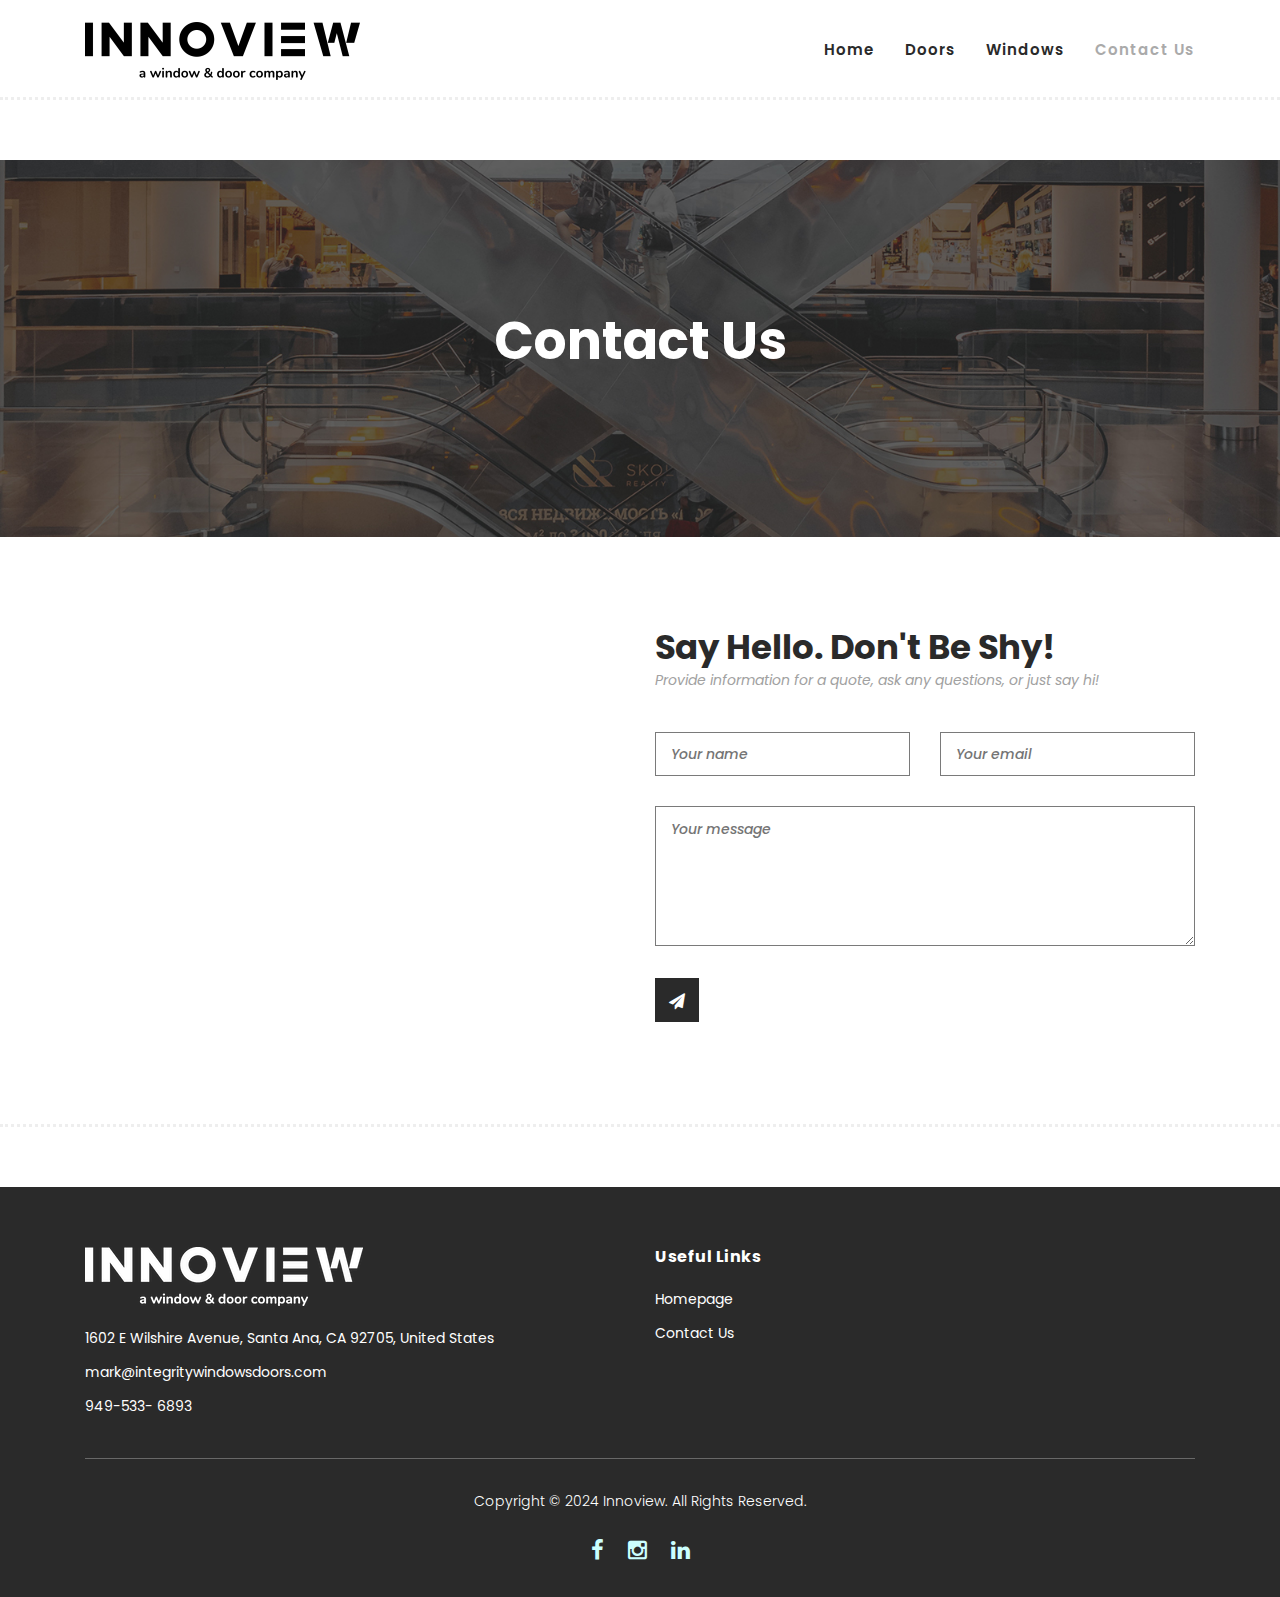
==== contact.html @ 23e2ad56 "alpha v" ====
<!DOCTYPE html>
<html lang="en">

  <head>

    <meta charset="utf-8">
    <meta name="viewport" content="width=device-width, initial-scale=1, shrink-to-fit=no">
    <meta name="description" content="">
    <meta name="author" content="">
    <link href="https://fonts.googleapis.com/css?family=Poppins:100,200,300,400,500,600,700,800,900&display=swap" rel="stylesheet">

    <title>Innoview</title>


    <!-- Additional CSS Files -->
    <link rel="stylesheet" type="text/css" href="assets/css/bootstrap.min.css">

    <link rel="stylesheet" type="text/css" href="assets/css/font-awesome.css">

    <link rel="stylesheet" href="assets/css/templatemo-hexashop.css">

    <link rel="stylesheet" href="assets/css/owl-carousel.css">

    <link rel="stylesheet" href="assets/css/lightbox.css">
<!--

TemplateMo 571 Hexashop

https://templatemo.com/tm-571-hexashop

-->
    </head>
    
    <body>
    
    <!-- ***** Preloader Start ***** -->
    <div id="preloader">
        <div class="jumper">
            <div></div>
            <div></div>
            <div></div>
        </div>
    </div>  
    <!-- ***** Preloader End ***** -->
    
    
    <!-- ***** Header Area Start ***** -->
    <header class="header-area header-sticky">
        <div class="container">
            <div class="row">
                <div class="col-12">
                    <nav class="main-nav">
                        <!-- ***** Logo Start ***** -->
                        <a href="index.html" class="logo">
                            <img src="assets/images/logo1.png">
                        </a>
                        <!-- ***** Logo End ***** -->
                        <!-- ***** Menu Start ***** -->
                        <ul class="nav">
                            <li class="scroll-to-section"><a href="index.html">Home</a></li>
                            <li class="scroll-to-section"><a href="index.html#men">Doors</a></li>
                            <li class="scroll-to-section"><a href="index.html#women">Windows</a></li>
                            <li><a href="contact.html" class="active">Contact Us</a></li>
                        </ul>        
                        <a class='menu-trigger'>
                            <span>Menu</span>
                        </a>
                        <!-- ***** Menu End ***** -->
                    </nav>
                </div>
            </div>
        </div>
    </header>
    <!-- ***** Header Area End ***** -->

    <!-- ***** Main Banner Area Start ***** -->
    <div class="page-heading about-page-heading" id="top">
        <div class="container">
            <div class="row">
                <div class="col-lg-12">
                    <div class="inner-content">
                        <h2>Contact Us</h2>
                    </div>
                </div>
            </div>
        </div>
    </div>
    <!-- ***** Main Banner Area End ***** -->

    <!-- ***** Contact Area Starts ***** -->
    <div class="contact-us">
        <div class="container">
            <div class="row">
                <div class="col-lg-6">
                    <div id="map">
                        <iframe src="https://www.google.com/maps/embed?pb=!1m18!1m12!1m3!1d207.3837261328411!2d-117.84710943139405!3d33.73120564350819!2m3!1f0!2f0!3f0!3m2!1i1024!2i768!4f13.1!3m3!1m2!1s0x80dcd943b6dd4ddd%3A0x5380f25698f662b9!2s1602%20E%20Wilshire%20Ave!5e0!3m2!1sen!2sus!4v1730179321046!5m2!1sen!2sus" width="100%" height="400px" frameborder="0" style="border:0;" allowfullscreen></iframe>                    
                    </div>
                </div>
                <div class="col-lg-6">
                    <div class="section-heading">
                        <h2>Say Hello. Don't Be Shy!</h2>
                        <span>Provide information for a quote, ask any questions, or just say hi!</span>
                    </div>
                    <form id="contact" action="" method="post">
                        <div class="row">
                          <div class="col-lg-6">
                            <fieldset>
                              <input name="name" type="text" id="name" placeholder="Your name" required="">
                            </fieldset>
                          </div>
                          <div class="col-lg-6">
                            <fieldset>
                              <input name="email" type="text" id="email" placeholder="Your email" required="">
                            </fieldset>
                          </div>
                          <div class="col-lg-12">
                            <fieldset>
                              <textarea name="message" rows="6" id="message" placeholder="Your message" required=""></textarea>
                            </fieldset>
                          </div>
                          <div class="col-lg-12">
                            <fieldset>
                              <button type="submit" id="form-submit" class="main-dark-button"><i class="fa fa-paper-plane"></i></button>
                          </div>
                        </div>
                      </form>
                </div>
            </div>
        </div>
    </div>
    <!-- ***** Contact Area Ends ***** -->

    <!-- ***** Footer Start ***** -->
    <footer>
        <div class="container">
            <div class="row">
                <div class="col-lg-6">
                    <div class="first-item">
                        <div class="logo">
                            <img src="assets/images/whitelogo.png" alt="hexashop ecommerce templatemo">
                        </div>
                        <ul>
                            <li><a href="#">1602 E Wilshire Avenue, Santa Ana, CA 92705, United States</a></li>
                            <li><a href="#">mark@integritywindowsdoors.com</a></li>
                            <li><a href="#">949-533- 6893</a></li>
                        </ul>
                    </div>
                </div>
                <div class="col-lg-6">
                    <h4>Useful Links</h4>
                    <ul>
                        <li><a href="#">Homepage</a></li>
                        <li><a href="#">Contact Us</a></li>
                    </ul>
                </div>
                <div class="col-lg-12">
                    <div class="under-footer">
                        <p>Copyright © 2024 Innoview. All Rights Reserved. 
                        <ul>
                            <li><a href="#"><i class="fa fa-facebook"></i></a></li>
                            <li><a href="#"><i class="fa fa-instagram"></i></a></li>
                            <li><a href="#"><i class="fa fa-linkedin"></i></a></li>
                        </ul>
                    </div>
                </div>
            </div>
        </div>
    </footer>
    

    <!-- jQuery -->
    <script src="assets/js/jquery-2.1.0.min.js"></script>

    <!-- Bootstrap -->
    <script src="assets/js/popper.js"></script>
    <script src="assets/js/bootstrap.min.js"></script>

    <!-- Plugins -->
    <script src="assets/js/owl-carousel.js"></script>
    <script src="assets/js/accordions.js"></script>
    <script src="assets/js/datepicker.js"></script>
    <script src="assets/js/scrollreveal.min.js"></script>
    <script src="assets/js/waypoints.min.js"></script>
    <script src="assets/js/jquery.counterup.min.js"></script>
    <script src="assets/js/imgfix.min.js"></script> 
    <script src="assets/js/slick.js"></script> 
    <script src="assets/js/lightbox.js"></script> 
    <script src="assets/js/isotope.js"></script> 
    
    <!-- Global Init -->
    <script src="assets/js/custom.js"></script>

    <script>

        $(function() {
            var selectedClass = "";
            $("p").click(function(){
            selectedClass = $(this).attr("data-rel");
            $("#portfolio").fadeTo(50, 0.1);
                $("#portfolio div").not("."+selectedClass).fadeOut();
            setTimeout(function() {
              $("."+selectedClass).fadeIn();
              $("#portfolio").fadeTo(50, 1);
            }, 500);
                
            });
        });

    </script>

  </body>

</html>
---- assets/css/templatemo-hexashop.css ----
/*

TemplateMo 571 Hexashop

https://templatemo.com/tm-571-hexashop

*/

/* ---------------------------------------------
Table of contents
------------------------------------------------
01. font & reset css
02. reset
03. global styles
04. header
05. banner
06. features
07. testimonials
08. contact
09. footer
10. preloader
11. search
12. portfolio

--------------------------------------------- */
/* 
---------------------------------------------
font & reset css
--------------------------------------------- 
*/
@import url("https://fonts.googleapis.com/css?family=Poppins:100,200,300,400,500,600,700,800,900");
/* 
---------------------------------------------
reset
--------------------------------------------- 
*/
html, body, div, span, applet, object, iframe, h1, h2, h3, h4, h5, h6, p, blockquote, div
pre, a, abbr, acronym, address, big, cite, code, del, dfn, em, font, img, ins, kbd, q,
s, samp, small, strike, strong, sub, sup, tt, var, b, u, i, center, dl, dt, dd, ol, ul, li,
figure, header, nav, section, article, aside, footer, figcaption {
  margin: 0;
  padding: 0;
  border: 0;
  outline: 0;
}

.clearfix:after {
  content: ".";
  display: block;
  clear: both;
  visibility: hidden;
  line-height: 0;
  height: 0;
}

.clearfix {
  display: inline-block;
}

html[xmlns] .clearfix {
  display: block;
}

* html .clearfix {
  height: 1%;
}

ul, li {
  padding: 0;
  margin: 0;
  list-style: none;
}

header, nav, section, article, aside, footer, hgroup {
  display: block;
}

* {
  box-sizing: border-box;
}

html, body {
  font-family: 'Poppins', sans-serif;
  font-weight: 400;
  background-color: #fff;
  font-size: 16px;
  -ms-text-size-adjust: 100%;
  -webkit-font-smoothing: antialiased;
  -moz-osx-font-smoothing: grayscale;
}

a {
  text-decoration: none !important;
}

h1, h2, h3, h4, h5, h6 {
  margin-top: 0px;
  margin-bottom: 0px;
}

ul {
  margin-bottom: 0px;
}

p {
  font-size: 14px;
  line-height: 25px;
  color: #2a2a2a;
}

/* 
---------------------------------------------
global styles
--------------------------------------------- 
*/
html,
body {
  background: #fff;
  font-family: 'Poppins', sans-serif;
}

::selection {
  background: #2a2a2a;
  color: #fff;
}

::-moz-selection {
  background: #2a2a2a;
  color: #fff;
}

@media (max-width: 991px) {
  html, body {
    overflow-x: hidden;
  }
  .mobile-top-fix {
    margin-top: 30px;
    margin-bottom: 0px;
  }
  .mobile-bottom-fix {
    margin-bottom: 30px;
  }
  .mobile-bottom-fix-big {
    margin-bottom: 60px;
  }
}

.main-border-button a {
  font-size: 13px;
  color: #fff;
  border: 1px solid #fff;
  padding: 12px 25px;
  display: inline-block;
  font-weight: 500;
  transition: all .3s;
}

.main-border-button a:hover {
  background-color: #fff;
  color: #2a2a2a;
}

.main-white-button a {
  font-size: 13px;
  color: #2a2a2a;
  background-color: #fff;
  padding: 12px 25px;
  display: inline-block;
  border-radius: 3px;
  font-weight: 600;
  transition: all .3s;
}

.main-white-button a:hover {
  opacity: 0.9;
}

.main-text-button a {
  font-size: 13px;
  color: #fff;
  font-weight: 600;
  transition: all .3s;
}

.main-text-button a:hover {
  opacity: 0.9;
}

.section-heading h2 {
  font-size: 34px;
  font-weight: 700;
  color: #2a2a2a;
}

.section-heading span {
  font-size: 14px;
  color: #a1a1a1;
  font-style: italic;
  font-weight: 400;
}



/* 
---------------------------------------------
header
--------------------------------------------- 
*/

.background-header {
  border-bottom: none !important;
  background-color: #fff;
  height: 80px!important;
  position: fixed!important;
  top: 0px;
  left: 0px;
  right: 0px;
  box-shadow: 0px 0px 10px rgba(0,0,0,0.15)!important;
}

.background-header .logo,
.background-header .main-nav .nav li a {
  color: #1e1e1e!important;
}

.background-header .main-nav .nav li:hover a {
  color: #2a2a2a!important;
}

.background-header .nav li a.active {
  color: #2a2a2a!important;
}

.header-area {
  border-bottom: 3px dotted #eee;
  box-shadow: none;
  background-color: #fff;
  position: absolute;
  top: 0px;
  left: 0px;
  right: 0px;
  z-index: 100;
  height: 100px;
  -webkit-transition: all .5s ease 0s;
  -moz-transition: all .5s ease 0s;
  -o-transition: all .5s ease 0s;
  transition: all .5s ease 0s;
}

.header-area .main-nav {
  min-height: 80px;
  background: transparent;
}

.header-area .main-nav .logo {
  line-height: 100px;
  color: #fff;
  font-size: 28px;
  font-weight: 700;
  text-transform: uppercase;
  letter-spacing: 2px;
  float: left;
  -webkit-transition: all 0.3s ease 0s;
  -moz-transition: all 0.3s ease 0s;
  -o-transition: all 0.3s ease 0s;
  transition: all 0.3s ease 0s;
}

.background-header .main-nav .logo {
  line-height: 75px;
}

.background-header .nav {
  margin-top: 20px !important;
}

.header-area .main-nav .nav {
  float: right;
  margin-top: 30px;
  margin-right: 0px;
  background-color: transparent;
  -webkit-transition: all 0.3s ease 0s;
  -moz-transition: all 0.3s ease 0s;
  -o-transition: all 0.3s ease 0s;
  transition: all 0.3s ease 0s;
  position: relative;
  z-index: 999;
}

.header-area .main-nav .nav li {
  padding-left: 15px;
  padding-right: 15px;
}

.header-area .main-nav .nav li:last-child {
  padding-right: 0px;
}

.header-area .main-nav .nav li a {
  display: block;
  font-weight: 600;
  font-size: 15px;
  color: #2a2a2a;
  text-transform: capitalize;
  -webkit-transition: all 0.3s ease 0s;
  -moz-transition: all 0.3s ease 0s;
  -o-transition: all 0.3s ease 0s;
  transition: all 0.3s ease 0s;
  height: 40px;
  line-height: 40px;
  border: transparent;
  letter-spacing: 1px;
}

.header-area .main-nav .nav li a {
  color: #2a2a2a;
}

.header-area .main-nav .nav li:hover a,
.header-area .main-nav .nav li a.active {
  color: #aaa!important;
}

.background-header .main-nav .nav li:hover a,
.background-header .main-nav .nav li a.active {
  color: #aaa!important;
  opacity: 1;
}

.header-area .main-nav .nav li.submenu {
  position: relative;
  padding-right: 30px;
}

.header-area .main-nav .nav li.submenu:after {
  font-family: FontAwesome;
  content: "\f107";
  font-size: 12px;
  color: #2a2a2a;
  position: absolute;
  right: 18px;
  top: 12px;
}

.background-header .main-nav .nav li.submenu:after {
  color: #2a2a2a;
}

.header-area .main-nav .nav li.submenu ul {
  position: absolute;
  width: 200px;
  box-shadow: 0 2px 28px 0 rgba(0, 0, 0, 0.06);
  overflow: hidden;
  top: 50px;
  opacity: 0;
  transform: translateY(+2em);
  visibility: hidden;
  z-index: -1;
  transition: all 0.3s ease-in-out 0s, visibility 0s linear 0.3s, z-index 0s linear 0.01s;
}

.header-area .main-nav .nav li.submenu ul li {
  margin-left: 0px;
  padding-left: 0px;
  padding-right: 0px;
}

.header-area .main-nav .nav li.submenu ul li a {
  opacity: 1;
  display: block;
  background: #f7f7f7;
  color: #2a2a2a!important;
  padding-left: 20px;
  height: 40px;
  line-height: 40px;
  -webkit-transition: all 0.3s ease 0s;
  -moz-transition: all 0.3s ease 0s;
  -o-transition: all 0.3s ease 0s;
  transition: all 0.3s ease 0s;
  position: relative;
  font-size: 13px;
  font-weight: 400;
  border-bottom: 1px solid #eee;
}

.header-area .main-nav .nav li.submenu ul li a:hover {
  background: #fff;
  color: #aaa!important;
  padding-left: 25px;
}

.header-area .main-nav .nav li.submenu ul li a:hover:before {
  width: 3px;
}

.header-area .main-nav .nav li.submenu:hover ul {
  visibility: visible;
  opacity: 1;
  z-index: 1;
  transform: translateY(0%);
  transition-delay: 0s, 0s, 0.3s;
}

.header-area .main-nav .menu-trigger {
  cursor: pointer;
  display: block;
  position: absolute;
  top: 33px;
  width: 32px;
  height: 40px;
  text-indent: -9999em;
  z-index: 99;
  right: 40px;
  display: none;
}

.background-header .main-nav .menu-trigger {
  top: 23px;
}

.header-area .main-nav .menu-trigger span,
.header-area .main-nav .menu-trigger span:before,
.header-area .main-nav .menu-trigger span:after {
  -moz-transition: all 0.4s;
  -o-transition: all 0.4s;
  -webkit-transition: all 0.4s;
  transition: all 0.4s;
  background-color: #1e1e1e;
  display: block;
  position: absolute;
  width: 30px;
  height: 2px;
  left: 0;
}

.background-header .main-nav .menu-trigger span,
.background-header .main-nav .menu-trigger span:before,
.background-header .main-nav .menu-trigger span:after {
  background-color: #1e1e1e;
}

.header-area .main-nav .menu-trigger span:before,
.header-area .main-nav .menu-trigger span:after {
  -moz-transition: all 0.4s;
  -o-transition: all 0.4s;
  -webkit-transition: all 0.4s;
  transition: all 0.4s;
  background-color: #1e1e1e;
  display: block;
  position: absolute;
  width: 30px;
  height: 2px;
  left: 0;
  width: 75%;
}

.background-header .main-nav .menu-trigger span:before,
.background-header .main-nav .menu-trigger span:after {
  background-color: #1e1e1e;
}

.header-area .main-nav .menu-trigger span:before,
.header-area .main-nav .menu-trigger span:after {
  content: "";
}

.header-area .main-nav .menu-trigger span {
  top: 16px;
}

.header-area .main-nav .menu-trigger span:before {
  -moz-transform-origin: 33% 100%;
  -ms-transform-origin: 33% 100%;
  -webkit-transform-origin: 33% 100%;
  transform-origin: 33% 100%;
  top: -10px;
  z-index: 10;
}

.header-area .main-nav .menu-trigger span:after {
  -moz-transform-origin: 33% 0;
  -ms-transform-origin: 33% 0;
  -webkit-transform-origin: 33% 0;
  transform-origin: 33% 0;
  top: 10px;
}

.header-area .main-nav .menu-trigger.active span,
.header-area .main-nav .menu-trigger.active span:before,
.header-area .main-nav .menu-trigger.active span:after {
  background-color: transparent;
  width: 100%;
}

.header-area .main-nav .menu-trigger.active span:before {
  -moz-transform: translateY(6px) translateX(1px) rotate(45deg);
  -ms-transform: translateY(6px) translateX(1px) rotate(45deg);
  -webkit-transform: translateY(6px) translateX(1px) rotate(45deg);
  transform: translateY(6px) translateX(1px) rotate(45deg);
  background-color: #1e1e1e;
}

.background-header .main-nav .menu-trigger.active span:before {
  background-color: #1e1e1e;
}

.header-area .main-nav .menu-trigger.active span:after {
  -moz-transform: translateY(-6px) translateX(1px) rotate(-45deg);
  -ms-transform: translateY(-6px) translateX(1px) rotate(-45deg);
  -webkit-transform: translateY(-6px) translateX(1px) rotate(-45deg);
  transform: translateY(-6px) translateX(1px) rotate(-45deg);
  background-color: #1e1e1e;
}

.background-header .main-nav .menu-trigger.active span:after {
  background-color: #1e1e1e;
}

.header-area.header-sticky {
  min-height: 80px;
}

.header-area .nav {
  margin-top: 30px;
}

.header-area.header-sticky .nav li a.active {
  color: #aaa;
}

@media (max-width: 1200px) {
  .header-area .main-nav .nav li {
    padding-left: 12px;
    padding-right: 12px;
  }
  .header-area .main-nav:before {
    display: none;
  }
}

@media (max-width: 767px) {
  .header-area .main-nav .logo {
    color: #1e1e1e;
  }
  .header-area.header-sticky .nav li a:hover,
  .header-area.header-sticky .nav li a.active {
    color: #aaa!important;
    opacity: 1;
  }
  .header-area.header-sticky .nav li.search-icon a {
    width: 100%;
  }
  .header-area {
    background-color: #f7f7f7;
    padding: 0px 15px;
    height: 100px;
    box-shadow: none;
    text-align: center;
  }
  .header-area .container {
    padding: 0px;
  }
  .header-area .logo {
    margin-left: 30px;
  }
  .header-area .menu-trigger {
    display: block !important;
  }
  .header-area .main-nav {
    overflow: hidden;
  }
  .header-area .main-nav .nav {
    float: none;
    width: 100%;
    display: none;
    -webkit-transition: all 0s ease 0s;
    -moz-transition: all 0s ease 0s;
    -o-transition: all 0s ease 0s;
    transition: all 0s ease 0s;
    margin-left: 0px;
  }
  .header-area .main-nav .nav li:first-child {
    border-top: 1px solid #eee;
  }
  .header-area.header-sticky .nav {
    margin-top: 100px !important;
  }
  .header-area .main-nav .nav li {
    width: 100%;
    background: #fff;
    border-bottom: 1px solid #eee;
    padding-left: 0px !important;
    padding-right: 0px !important;
  }
  .header-area .main-nav .nav li a {
    height: 50px !important;
    line-height: 50px !important;
    padding: 0px !important;
    border: none !important;
    background: #f7f7f7 !important;
    color: #191a20 !important;
  }
  .header-area .main-nav .nav li a:hover {
    background: #eee !important;
    color: #aaa!important;
  }
  .header-area .main-nav .nav li.submenu ul {
    position: relative;
    visibility: inherit;
    opacity: 1;
    z-index: 1;
    transform: translateY(0%);
    transition-delay: 0s, 0s, 0.3s;
    top: 0px;
    width: 100%;
    box-shadow: none;
    height: 0px;
  }
  .header-area .main-nav .nav li.submenu ul li a {
    font-size: 12px;
    font-weight: 400;
  }
  .header-area .main-nav .nav li.submenu ul li a:hover:before {
    width: 0px;
  }
  .header-area .main-nav .nav li.submenu ul.active {
    height: auto !important;
  }
  .header-area .main-nav .nav li.submenu:after {
    color: #3B566E;
    right: 25px;
    font-size: 14px;
    top: 15px;
  }
  .header-area .main-nav .nav li.submenu:hover ul, .header-area .main-nav .nav li.submenu:focus ul {
    height: 0px;
  }
}

@media (min-width: 767px) {
  .header-area .main-nav .nav {
    display: flex !important;
  }
}


/* 
---------------------------------------------
banner
--------------------------------------------- 
*/

.main-banner {
  border-bottom: 3px dotted #eee;
  padding-top: 160px;
  padding-bottom: 30px;
}

.main-banner .left-content .thumb img {
  width: 100%;
  overflow: hidden;
}

.main-banner .left-content .inner-content {
  position: absolute;
  left: 100px;
  top: 50%;
  transform: translateY(-50%);
}

.main-banner .left-content .inner-content h4 {
  color: #fff;
  margin-top: -10px;
  font-size: 52px;
  font-weight: 700;
  margin-bottom: 20px;
}

.main-banner .left-content .inner-content span {
  font-size: 16px;
  color: #fff;
  font-weight: 400;
  font-style: italic;
  display: block;
  margin-bottom: 30px;
}

.main-banner .right-content .right-first-image {
  margin-bottom: 28.5px;
}

.main-banner .right-content .right-first-image .thumb {
  position: relative;
  text-align: center;
}

.main-banner .right-content .right-first-image .thumb img {
  width: 100%;
  overflow: hidden;
}

.main-banner .right-content .right-first-image .thumb .inner-content {
  position: absolute;
  top: 50%;
  transform: translateY(-50%);
  width: 100%;
  text-align: center;
}

.main-banner .right-content .right-first-image .thumb .inner-content h4 {
  color: #fff;
  font-size: 24px;
  font-weight: 700;
  margin-bottom: 15px;
}

.main-banner .right-content .right-first-image .thumb .inner-content span {
  font-size: 16px;
  color: #fff;
  font-style: italic;
}

.main-banner .right-content .right-first-image .thumb .hover-content {
  position: absolute;
  top: 15px;
  right: 15px;
  left: 15px;
  bottom: 15px;
  text-align: center;
  background-color: rgba(42,42,42,.97);
  opacity: 0;
  visibility: hidden;
  transition: all 0.5s;
}

.main-banner .right-content .right-first-image .thumb:hover .hover-content {
  opacity: 1;
  visibility: visible;
}

.main-banner .right-content .right-first-image .thumb .hover-content .inner {
  position: absolute;
  top: 50%;
  left: 50%;
  transform: translate(-50%, -50%);
  width: 100%;
}

.main-banner .right-content .right-first-image .thumb .hover-content h4 {
  color: #fff;
  font-size: 24px;
  font-weight: 700;
  margin-bottom: 15px;
}

.main-banner .right-content .right-first-image .thumb .hover-content p {
  color: #fff;
  padding: 0px 20px;
  margin-bottom: 20px;
}



/*
---------------------------------------------
Men
---------------------------------------------
*/

#men {
  padding-top: 90px;
  padding-bottom: 90px;
  border-bottom: 3px dotted #eee;
}

#men .section-heading {
  margin-bottom: 60px;
}

#men .item .down-content {
  padding-top: 30px;
  position: relative;
  z-index: 3;
  background-color: #fff;
}

#men .item .down-content h4 {
  font-size: 22px;
  color: #2a2a2a;
  font-weight: 700;
  margin-bottom: 8px;
}

#men .item .down-content span {
  font-size: 18px;
  color: #a1a1a1;
  font-weight: 500;
  display: block;
}

#men .item .down-content ul.stars {
  position: absolute;
  right: 0;
  top: 30px;
}

#men .item .down-content ul.stars li {
  display: inline;
  font-size: 13px;
}

#men .item .thumb .hover-content {
  position: absolute;
  z-index: 2;
  text-align: center;
  bottom: -60px;
  width: 100%;
  opacity: 0;
  visibility: hidden;
  transition: all .5s;
}

#men .item .thumb:hover .hover-content {
  bottom: 30px;
  opacity: 1;
  visibility: visible;
}

#men .item .thumb {
  position: relative;
}

#men .item .thumb .hover-content ul li {
  display: inline;
  margin: 0px 10px;
}

#men .item .thumb .hover-content ul li a {
  width: 50px;
  height: 50px;
  text-align: center;
  line-height: 50px;
  display: inline-block;
  color: #2a2a2a;
  background-color: #fff;
}


#men .owl-nav {
  text-align: center;
  position: absolute;
  width: 100%;
  top: 40%;
  transform: translateY(-25px);
}

#men .owl-dots {
  display: none;
}
    
#men .owl-nav .owl-prev{
  position: absolute;
  left: -80px;
  outline: none;
}

#men .owl-nav .owl-prev span,
#men .owl-nav .owl-next span {
  opacity: 0;
}

#men .owl-nav .owl-prev:before {
  display: inline-block;
  font-family: 'FontAwesome';
  color: #2a2a2a;
  font-size: 25px;
  font-weight: 700;
  content: '\f104';
  width: 50px;
  height: 50px;
  background-color: transparent;
  line-height: 48px;
  border :1px solid #2a2a2a;
}

#men .owl-nav .owl-prev {
  opacity: 0.75;
  transition: all .5s;
}

#men .owl-nav .owl-prev:hover {
  opacity: 1;
}

#men .owl-nav .owl-next {
  opacity: 0.75;
  transition: all .5s;
}

#men .owl-nav .owl-next:hover {
  opacity: 1;
}

#men .owl-nav .owl-next{
  outline: none;
  position: absolute;
  right: -85px;
}

#men .owl-nav .owl-next:before {
  display: inline-block;
  font-family: 'FontAwesome';
  color: #2a2a2a;
  font-size: 25px;
  font-weight: 700;
  content: '\f105';
  width: 50px;
  height: 50px;
  background-color: transparent;
  line-height: 48px;
  border :1px solid #2a2a2a;
}


/*
---------------------------------------------
Women
---------------------------------------------
*/

#women {
  padding-top: 90px;
  padding-bottom: 90px;
  border-bottom: 3px dotted #eee;
}

#women .section-heading {
  margin-bottom: 60px;
}

#women .item .down-content {
  padding-top: 30px;
  position: relative;
  z-index: 3;
  background-color: #fff;
}

#women .item .down-content h4 {
  font-size: 22px;
  color: #2a2a2a;
  font-weight: 700;
  margin-bottom: 8px;
}

#women .item .down-content span {
  font-size: 18px;
  color: #a1a1a1;
  font-weight: 500;
  display: block;
}

#women .item .down-content ul.stars {
  position: absolute;
  right: 0;
  top: 30px;
}

#women .item .down-content ul.stars li {
  display: inline;
  font-size: 13px;
}

#women .item .thumb .hover-content {
  position: absolute;
  z-index: 2;
  text-align: center;
  bottom: -60px;
  width: 100%;
  opacity: 0;
  visibility: hidden;
  transition: all .5s;
}

#women .item .thumb:hover .hover-content {
  bottom: 30px;
  opacity: 1;
  visibility: visible;
}

#women .item .thumb {
  position: relative;
}

#women .item .thumb .hover-content ul li {
  display: inline;
  margin: 0px 10px;
}

#women .item .thumb .hover-content ul li a {
  width: 50px;
  height: 50px;
  text-align: center;
  line-height: 50px;
  display: inline-block;
  color: #2a2a2a;
  background-color: #fff;
}


#women .owl-nav {
  text-align: center;
  position: absolute;
  width: 100%;
  top: 40%;
  transform: translateY(-25px);
}

#women .owl-dots {
  display: none;
}
    
#women .owl-nav .owl-prev{
  position: absolute;
  left: -80px;
  outline: none;
}

#women .owl-nav .owl-prev span,
#women .owl-nav .owl-next span {
  opacity: 0;
}

#women .owl-nav .owl-prev:before {
  display: inline-block;
  font-family: 'FontAwesome';
  color: #2a2a2a;
  font-size: 25px;
  font-weight: 700;
  content: '\f104';
  width: 50px;
  height: 50px;
  background-color: transparent;
  line-height: 48px;
  border :1px solid #2a2a2a;
}

#women .owl-nav .owl-prev {
  opacity: 0.75;
  transition: all .5s;
}

#women .owl-nav .owl-prev:hover {
  opacity: 1;
}

#women .owl-nav .owl-next {
  opacity: 0.75;
  transition: all .5s;
}

#women .owl-nav .owl-next:hover {
  opacity: 1;
}

#women .owl-nav .owl-next{
  outline: none;
  position: absolute;
  right: -85px;
}

#women .owl-nav .owl-next:before {
  display: inline-block;
  font-family: 'FontAwesome';
  color: #2a2a2a;
  font-size: 25px;
  font-weight: 700;
  content: '\f105';
  width: 50px;
  height: 50px;
  background-color: transparent;
  line-height: 48px;
  border :1px solid #2a2a2a;
}

/*
---------------------------------------------
Kids
---------------------------------------------
*/

#kids {
  padding-top: 90px;
  padding-bottom: 90px;
  border-bottom: 3px dotted #eee;
}

#kids .section-heading {
  margin-bottom: 60px;
}

#kids .item .down-content {
  padding-top: 30px;
  position: relative;
  z-index: 3;
  background-color: #fff;
}

#kids .item .down-content h4 {
  font-size: 22px;
  color: #2a2a2a;
  font-weight: 700;
  margin-bottom: 8px;
}

#kids .item .down-content span {
  font-size: 18px;
  color: #a1a1a1;
  font-weight: 500;
  display: block;
}

#kids .item .down-content ul.stars {
  position: absolute;
  right: 0;
  top: 30px;
}

#kids .item .down-content ul.stars li {
  display: inline;
  font-size: 13px;
}

#kids .item .thumb .hover-content {
  position: absolute;
  z-index: 2;
  text-align: center;
  bottom: -60px;
  width: 100%;
  opacity: 0;
  visibility: hidden;
  transition: all .5s;
}

#kids .item .thumb:hover .hover-content {
  bottom: 30px;
  opacity: 1;
  visibility: visible;
}

#kids .item .thumb {
  position: relative;
}

#kids .item .thumb .hover-content ul li {
  display: inline;
  margin: 0px 10px;
}

#kids .item .thumb .hover-content ul li a {
  width: 50px;
  height: 50px;
  text-align: center;
  line-height: 50px;
  display: inline-block;
  color: #2a2a2a;
  background-color: #fff;
}


#kids .owl-nav {
  text-align: center;
  position: absolute;
  width: 100%;
  top: 40%;
  transform: translateY(-25px);
}

#kids .owl-dots {
  display: none;
}
    
#kids .owl-nav .owl-prev{
  position: absolute;
  left: -80px;
  outline: none;
}

#kids .owl-nav .owl-prev span,
#kids .owl-nav .owl-next span {
  opacity: 0;
}

#kids .owl-nav .owl-prev:before {
  display: inline-block;
  font-family: 'FontAwesome';
  color: #2a2a2a;
  font-size: 25px;
  font-weight: 700;
  content: '\f104';
  width: 50px;
  height: 50px;
  background-color: transparent;
  line-height: 48px;
  border :1px solid #2a2a2a;
}

#kids .owl-nav .owl-prev {
  opacity: 0.75;
  transition: all .5s;
}

#kids .owl-nav .owl-prev:hover {
  opacity: 1;
}

#kids .owl-nav .owl-next {
  opacity: 0.75;
  transition: all .5s;
}

#kids .owl-nav .owl-next:hover {
  opacity: 1;
}

#kids .owl-nav .owl-next{
  outline: none;
  position: absolute;
  right: -85px;
}

#kids .owl-nav .owl-next:before {
  display: inline-block;
  font-family: 'FontAwesome';
  color: #2a2a2a;
  font-size: 25px;
  font-weight: 700;
  content: '\f105';
  width: 50px;
  height: 50px;
  background-color: transparent;
  line-height: 48px;
  border :1px solid #2a2a2a;
}


/*
---------------------------------------------
Explore
---------------------------------------------
*/

#explore {
  padding-top: 90px;
  padding-bottom: 90px;
  border-bottom: 3px dotted #eee;
}

#explore .left-content {
  margin-right: 30px;
}

#explore .left-content h2 {
  font-size: 34px;
  font-weight: 700;
  color: #2a2a2a;
}

#explore .left-content span {
  font-size: 14px;
  color: #aaaaaa;
  font-weight: 500;
  display: block;
  margin-top: 25px;
}

#explore .left-content .quote {
  margin-top: 25px;
}

#explore .left-content .quote i {
  float: left;
  font-size: 32px;
  margin-right: 15px;
  margin-top: 10px;
}

#explore .left-content .quote p {
  font-style: italic;
  color: #2a2a2a;
  font-weight: 500;
}

#explore .left-content p {
  font-size: 14px;
  color: #aaaaaa;
  font-weight: 500;
  display: block;
  margin-top: 25px;
}

#explore .left-content .main-border-button a {
  color: #2a2a2a;
  border-color: #2a2a2a;
  margin-top: 35px;
}

#explore .left-content .main-border-button a:hover {
  background-color: #2a2a2a;
  color: #fff;
}

#explore img {
  width: 100%;
  overflow: hidden;
}

#explore .leather {
  margin-bottom: 30px;
}

#explore .first-image {
  margin-bottom: 30px;
}

#explore .leather,
#explore .types {
  min-height: 255px;
  background-color: #f8f8f8;
  text-align: center;
  width: 100%;
}

#explore .leather h4,
#explore .types h4 {
  font-size: 24px;
  font-weight: 700;
  color: #2a2a2a;
  padding-top: 90px;
  margin-bottom: 5px;
}

#explore .leather span,
#explore .types span {
  font-size: 14px;
  font-style: italic;
  color: #aaa;
  font-weight: 500;
}

/* 
---------------------------------------------
Social
--------------------------------------------- 
*/

#social {
  margin-top: 90px;
  padding-bottom: 90px;
  border-bottom: 3px dotted #eee;
}

#social .col-2 {
  padding-left: 0;
  padding-right: 0;
}

#social .images {
  margin-top: 60px;
  padding-left: 15px;
  padding-right: 15px;
}

#social .thumb {
  position: relative;
}

#social .thumb .icon {
  position: absolute;
  bottom: 0;
  left: 0;
  right: 0;
  top: 0;
  width: 100%;
  background-color: rgba(0,0,0,0.85);
  opacity: 0;
  visibility: hidden;
  transition: all .3s;
}

#social .thumb:hover .icon {
  opacity: 1;
  visibility: visible;
}

#social .thumb .icon h6 {
  color: #fff;
  position: absolute;
  font-size: 14px;
  bottom: 40px;
  font-weight: 400;
  left: 15px;
}

#social .thumb .icon i {
  color: #fff;
  position: absolute;
  bottom: 15px;
  left: 15px;
}

#social .thumb img {
  width: 100%;
  overflow: hidden;
}


/* 
---------------------------------------------
Subscribe
--------------------------------------------- 
*/

.subscribe {
  margin-top: 90px;
}

.subscribe .section-heading {
  margin-bottom: 30px;
}

.subscribe .section-heading h2 {
  line-height: 55px;
}

.subscribe form input {
  width: 100%;
  height: 44px;
  line-height: 44px;
  padding: 0px 15px;
  font-size: 14px;
  font-style: italic;
  font-weight: 500;
  color: #aaa;
  border-radius: 0px;
  border: 1px solid #7a7a7a;
  box-shadow: none;
}

.subscribe form input::focus {
  border-color: #2a2a2a;
  border-radius: 0px;
}

.subscribe form button {
  width: 44px;
  height: 44px;
  display: inline-block;
  text-align: center;
  line-height: 44px;
  background-color: #2a2a2a;
  box-shadow: none;
  border: 1px solid transparent;
  color: #fff;
  transition: all 0.3s;
}

.subscribe form button:hover {
  background-color: #fff;
  border: 1px solid #2a2a2a;
  color: #2a2a2a;
}

.subscribe ul li {
  margin-bottom: 30px;
  display: block;
}

.subscribe ul li {
  font-size: 16px;
  font-weight: 700;
  color: #2a2a2a;
}

.subscribe ul li span,
.subscribe ul li span a {
  font-size: 14px;
  font-weight: 400;
  color: #aaa;
}

.subscribe ul li span a:hover {
  color: #2a2a2a;
}


/* 
---------------------------------------------
footer
--------------------------------------------- 
*/

footer {
  margin-top: 60px;
  padding: 60px 0px 30px 0px;
  background-color: #2a2a2a;
}

footer .logo {
  margin-bottom: 20px;
}

footer ul li {
  display: block;
  margin-bottom: 10px;
}

footer ul li a {
  font-size: 14px;
  color: #fff;
  transition: all .3s;
}

footer ul li a:hover {
  color: #aaa;
}

footer h4 {
  letter-spacing: 0.5px;
  font-size: 16px;
  color: #fff;
  font-weight: 700;
  margin-bottom: 20px;
}

footer .under-footer {
  margin-top: 30px;
  padding-top: 30px;
  text-align: center;
  border-top: 1px solid rgba(250,250,250,0.3);
}

footer .under-footer ul {
  margin-top: 20px;
}

footer .under-footer ul li {
  display: inline-block;
  margin: 0px 10px;
}

footer .under-footer ul li a {
  font-size: 22px;
}

footer .under-footer p {
  color: #fff;
  font-size: 14px;
  font-weight: 300;
}

footer .under-footer a {
  color: #cff;
}

footer .under-footer a:hover {
  color: #c66;
}


/* 
---------------------------------------------
Products Page
--------------------------------------------- 
*/

.page-heading {
  margin-top: 160px;
  margin-bottom: 30px;
  background-image: url(../images/products-page-heading.jpg);
  background-position: center center;
  background-size: cover;
  background-repeat: no-repeat;
}

.page-heading .inner-content {
  padding: 150px 0px;
  text-align: center;
}

.page-heading .inner-content h2 {
  font-size: 52px;
  color: #fff;
  font-weight: 700;
  margin-bottom: 15px;
}

.page-heading .inner-content span {
  font-size: 16px;
  font-weight: 500;
  color: #fff;
  font-style: italic;
}

#products .section-heading {
  text-align: center;
  margin-bottom: 60px;
  margin-top: 80px;
}

#products .item {
  margin-bottom: 30px;
}

#products .item .thumb img {
  width: 100%;
  overflow: hidden;
}

#products .item .down-content {
  padding-top: 20px;
  position: relative;
  z-index: 3;
  background-color: #fff;
}

#products .item .down-content h4 {
  font-size: 22px;
  color: #2a2a2a;
  font-weight: 700;
  margin-bottom: 8px;
}

#products .item .down-content span {
  font-size: 18px;
  color: #a1a1a1;
  font-weight: 500;
  display: block;
}

#products .item .down-content ul.stars {
  position: absolute;
  right: 0;
  top: 20px;
}

#products .item .down-content ul.stars li {
  display: inline;
  font-size: 13px;
}

#products .item .thumb .hover-content {
  position: absolute;
  z-index: 2;
  text-align: center;
  bottom: -60px;
  width: 100%;
  opacity: 0;
  visibility: hidden;
  transition: all .5s;
}

#products .item .thumb:hover .hover-content {
  bottom: 30px;
  opacity: 1;
  visibility: visible;
}

#products .item .thumb {
  position: relative;
}

#products .item .thumb .hover-content ul li {
  display: inline;
  margin: 0px 10px;
}

#products .item .thumb .hover-content ul li a {
  width: 50px;
  height: 50px;
  text-align: center;
  line-height: 50px;
  display: inline-block;
  color: #2a2a2a;
  background-color: #fff;
}

#products .pagination {
  margin-top: 30px;
  margin-bottom: 40px;
}

#products .pagination ul {
  text-align: center;
  width: 100%;
}

#products .pagination ul li {
  display: inline;
  margin: 0px 5px;
}

#products .pagination ul li a {
  width: 44px;
  height: 44px;
  border: 1px solid #2a2a2a;
  display: inline-block;
  text-align: center;
  line-height: 44px;
  font-size: 14px;
  font-weight: 500;
  color: #2a2a2a;
}

#products .pagination ul li a:hover,
#products .pagination ul li.active a {
  background-color: #2a2a2a;
  color: #fff;
}



/* 
---------------------------------------------
Single Product Page
--------------------------------------------- 
*/

#product {
  margin-top: 80px;
}

#product .left-images img {
  width: 100%;
  overflow: hidden;
  margin-bottom: 30px;
}

#product .right-content {
  position: relative;
  z-index: 3;
  background-color: #fff;
}

#product .right-content h4 {
  font-size: 22px;
  color: #2a2a2a;
  font-weight: 700;
  margin-bottom: 0px;
}

#product .right-content span.price {
  font-size: 18px;
  color: #a1a1a1;
  font-weight: 500;
  display: block;
  margin-top: 5px;
  border-bottom: 1px solid #eee;
  padding-bottom: 20px;
}

#product .right-content ul.stars {
  position: absolute;
  right: 0;
  top: 0;
}

#product .right-content ul.stars li {
  display: inline;
  font-size: 13px;
}

#product .right-content span {
  font-size: 14px;
  color: #aaaaaa;
  font-weight: 500;
  display: block;
  margin-top: 25px;
}

#product .right-content .quote {
  margin-top: 25px;
}

#product .right-content .quote i {
  float: left;
  font-size: 32px;
  margin-right: 15px;
  margin-top: 10px;
}

#product .right-content .quote p {
  font-style: italic;
  color: #2a2a2a;
  font-weight: 500;
}

#product .right-content p {
  font-size: 14px;
  color: #aaaaaa;
  font-weight: 500;
  display: block;
  margin-top: 25px;
}

.quantity-content {
  margin-top: 30px;
  padding-top: 30px;
  border-top: 1px solid #eee;
  border-bottom: 1px solid #eee;
  width: 100%;
  padding-bottom: 30px;
  margin-bottom: 30px;
}

.quantity-content .left-content {
  float: left;
  margin-right: 30px;
}

.quantity-content .right-content {
  text-align: right;
}

.quantity-content .left-content h6 {
  padding-top: 7px;
  font-size: 20px;
  font-weight: 700;
  color: #aaa;
  position: relative;
  z-index: 11;
}

.total h4 {
  float: left;
  font-size: 20px;
  margin-top: 10px;
  color: #aaa!important;
}

.total .main-border-button {
  text-align: right;
}

.total .main-border-button a {
  border-color: #2a2a2a;
  color: #2a2a2a;
}

.total .main-border-button a:hover {
  color: #fff;
  background-color: #2a2a2a;
}

.quantity {
  display: inline-block; }
 
 .quantity .input-text.qty {
  width: 35px;
  height: 39px;
  padding: 0 5px;
  text-align: center;
  background-color: transparent;
  border: 1px solid #efefef;
 }
 
 .quantity.buttons_added {
  text-align: left;
  position: relative;
  white-space: nowrap;
  vertical-align: top; }
 
 .quantity.buttons_added input {
  display: inline-block;
  margin: 0;
  vertical-align: top;
  box-shadow: none;
 }
 
 .quantity.buttons_added .minus,
 .quantity.buttons_added .plus {
  padding: 7px 10px 8px;
  height: 39px;
  background-color: #ffffff;
  border: 1px solid #efefef;
  cursor:pointer;}
 
 .quantity.buttons_added .minus {
  border-right: 0; }
 
 .quantity.buttons_added .plus {
  border-left: 0; }
 
 .quantity.buttons_added .minus:hover,
 .quantity.buttons_added .plus:hover {
  background: #eeeeee; }
 
 .quantity input::-webkit-outer-spin-button,
 .quantity input::-webkit-inner-spin-button {
  -webkit-appearance: none;
  -moz-appearance: none;
  margin: 0; }
  
  .quantity.buttons_added .minus:focus,
 .quantity.buttons_added .plus:focus {
  outline: none; }



/* 
---------------------------------------------
About Us Page
--------------------------------------------- 
*/

.about-page-heading {
  margin-top: 160px;
  margin-bottom: 30px;
  background-image: url(../images/about-us-page-heading.jpg);
  background-position: center center;
  background-size: cover;
  background-repeat: no-repeat;
}

.about-us {
  margin-top: 80px;
}

.about-us .left-image img {
  width: 100%;
  overflow: hidden;
}

.about-us .right-content {
  margin-left: 30px;
}

.about-us .right-content h4 {
  font-size: 34px;
  font-weight: 700;
  color: #2a2a2a;
}

.about-us .right-content span {
  font-size: 14px;
  color: #aaaaaa;
  font-weight: 500;
  display: block;
  margin-top: 25px;
}

.about-us .right-content .quote {
  margin-top: 25px;
}

.about-us .right-content .quote i {
  float: left;
  font-size: 32px;
  margin-right: 15px;
  margin-top: 10px;
}

.about-us .right-content .quote p {
  font-style: italic;
  color: #2a2a2a;
  font-weight: 500;
}

.about-us .right-content p {
  font-size: 14px;
  color: #aaaaaa;
  font-weight: 500;
  display: block;
  margin-top: 25px;
}

.about-us .right-content ul {
  border-top: 3px dotted #eee;
  margin-top: 30px;
  padding-top: 30px;
}

.about-us .right-content ul li {
  display: inline-block;
  margin-right: 5px;
}

.about-us .right-content ul li a {
  width: 44px;
  height: 44px;
  background-color: #2a2a2a;
  color: #fff;
  display: inline-block;
  text-align: center;
  line-height: 44px;
  border-radius: 50%;
  transition: all .5s;
}

.about-us .right-content ul li a:hover {
  background-color: #eee;
  color: #2a2a2a;
}

.our-team {
  margin-top: 100px;
  padding-top: 90px;
  padding-bottom: 90px;
  border-top: 3px dotted #eee;
}

.our-team .section-heading {
  margin-bottom: 60px;
  text-align: center;
}

.our-team .section-heading h2 {
  margin-bottom: 10px;
}

.our-team .team-item .thumb {
  position: relative;
}

.our-team .team-item .thumb img {
  width: 100%;
  overflow: hidden;
}

.our-team .team-item .thumb .hover-effect {
  position: absolute;
  background-color: rgba(0,0,0,0.9);
  width: 100%;
  text-align: center;
  top: 0;
  bottom: 0;
  opacity: 0;
  visibility: hidden;
  transition: all .3s;
}

.our-team .team-item .thumb:hover .hover-effect {
  opacity: 1;
  visibility: visible;
}

.our-team .team-item .thumb .hover-effect .inner-content {
  position: absolute;
  top: 50%;
  text-align: center;
  width: 100%;
  transform: translateY(-22px);
}

.our-team .team-item .thumb .hover-effect .inner-content ul li {
  display: inline-block;
  margin: 0px 5px;
}

.our-team .team-item .thumb .hover-effect .inner-content ul li a {
  width: 44px;
  height: 44px;
  background-color: #fff;
  color: #2a2a2a;
  display: inline-block;
  text-align: center;
  line-height: 44px;
  border-radius: 50%;
  transition: all .3s;
}

.our-team .team-item .thumb .hover-effect .inner-content ul li a:hover {
  background-color: #2a2a2a;
  color: #fff;
}

.our-team .team-item .down-content {
  text-align: center;
  padding-top: 25px;
}

.our-team .team-item .down-content h4 {
  font-size: 24px;
  color: #2a2a2a;
  font-weight: 700;
  margin-bottom: 5px;
}

.our-team .team-item .down-content span {
  font-size: 14px;
  color: #a1a1a1;
  font-weight: 500;
  display: block;
  font-style: italic;
}

.our-services {
  padding-top: 90px;
  padding-bottom: 90px;
  border-top: 3px dotted #eee;
  border-bottom: 3px dotted #eee;
}

.our-services .section-heading {
  margin-bottom: 60px;
  text-align: center;
}

.our-services .section-heading h2 {
  margin-bottom: 10px;
}

.our-services .service-item {
  padding: 30px;
  box-shadow: 0px 0px 15px rgba(0,0,0,0.10);
  text-align: center;
}

.our-services .service-item img {
  width: 100%;
  overflow: hidden;
}

.our-services .service-item h4 {
  font-size: 24px;
  font-weight: 700;
  color: #2a2a2a;
  margin-bottom: 20px;
}

.our-services .service-item p {
  margin-bottom: 25px;
}



/* 
---------------------------------------------
contact Us Page
--------------------------------------------- 
*/

.contact-us {
  margin-top: 90px;
  border-bottom: 3px dotted #eee;
  padding-bottom: 90px;
}

.contact-us .section-heading {
  margin-bottom: 40px;
}

.contact-us #map {
  margin-right: 30px;
}

.contact-us form input {
  width: 100%;
  height: 44px;
  line-height: 44px;
  padding: 0px 15px;
  font-size: 14px;
  font-style: italic;
  font-weight: 500;
  color: #aaa;
  border-radius: 0px;
  border: 1px solid #7a7a7a;
  box-shadow: none;
}

.contact-us form input::focus {
  border-color: #2a2a2a;
  border-radius: 0px;
}

.contact-us form textarea {
  width: 100%;
  height: 140px;
  min-height: 120px;
  max-height: 200px;
  margin-top: 30px;
  margin-bottom: 25px;
  line-height: 44px;
  padding: 0px 15px;
  font-size: 14px;
  font-style: italic;
  font-weight: 500;
  color: #aaa;
  border-radius: 0px;
  border: 1px solid #7a7a7a;
  box-shadow: none;
}

.contact-us form textarea::focus {
  border-color: #2a2a2a;
  border-radius: 0px;
}

.contact-us form button {
  width: 44px;
  height: 44px;
  display: inline-block;
  text-align: center;
  line-height: 44px;
  background-color: #2a2a2a;
  box-shadow: none;
  border: 1px solid transparent;
  color: #fff;
  transition: all 0.3s;
}

.contact-us form button:hover {
  background-color: #fff;
  border: 1px solid #2a2a2a;
  color: #2a2a2a;
}


/* 
---------------------------------------------
responsive
--------------------------------------------- 
*/

@media (max-width: 1200px) {
  .main-banner .right-content .right-first-image .thumb .hover-content p {
    display: none;
  }
}

@media (max-width: 992px) {
  .main-banner .right-content .right-first-image .thumb .hover-content p {
    display: block;
  }
  .header-area .main-nav .nav li.submenu:after {
    right: 3px;
  }
  .header-area .main-nav .nav li.submenu {
    padding-right: 15px;
  }
  .header-area .main-nav .nav li {
    padding-right: 5px;
    padding-left: 5px;
  }
  .header-area .main-nav .nav li a {
    font-size: 14px;
    letter-spacing: 0px;
  }
  .main-banner .left-content {
    margin-bottom: 30px;
  }
  #explore .left-content {
    margin-bottom: 30px;
  }
  #explore .right-content .types {
    margin-top: 30px;
  }
  .subscribe input {
    margin-bottom: 15px;
  }
  .subscribe form {
    text-align: center;
    margin-bottom: 30px;
  }
  .about-us .right-content {
    margin-left: 0px;
    margin-top: 30px;
  }
  .our-team .team-item {
    margin-bottom: 30px;
  }
  .our-services .service-item {
    margin-bottom: 30px;
  }
  .contact-us #map {
    margin-right: 0px;
    margin-bottom: 30px;
  }
}

@media (max-width: 767px) {
  .main-banner .left-content .thumb .inner-content {
    left: 50%;
    top: 47.5%;
    transform: translate(-50%,-50%);
    text-align: center;
  }
  .subscribe form button {
    width: 100%;
  }
  footer {
    text-align: center;
  }
  footer h4 {
    margin-top: 30px;
  }
}





#preloader {
  overflow: hidden;
  background-color: #2a2a2a;
  left: 0;
  right: 0;
  top: 0;
  bottom: 0;
  position: fixed;
  z-index: 99999;
  color: #fff;
}

#preloader .jumper {
  left: 0;
  top: 0;
  right: 0;
  bottom: 0;
  display: block;
  position: absolute;
  margin: auto;
  width: 50px;
  height: 50px;
}

#preloader .jumper > div {
  background-color: #fff;
  width: 10px;
  height: 10px;
  border-radius: 100%;
  -webkit-animation-fill-mode: both;
  animation-fill-mode: both;
  position: absolute;
  opacity: 0;
  width: 50px;
  height: 50px;
  -webkit-animation: jumper 1s 0s linear infinite;
  animation: jumper 1s 0s linear infinite;
}

#preloader .jumper > div:nth-child(2) {
  -webkit-animation-delay: 0.33333s;
  animation-delay: 0.33333s;
}

#preloader .jumper > div:nth-child(3) {
  -webkit-animation-delay: 0.66666s;
  animation-delay: 0.66666s;
}

@-webkit-keyframes jumper {
  0% {
    opacity: 0;
    -webkit-transform: scale(0);
    transform: scale(0);
  }
  5% {
    opacity: 1;
  }
  100% {
    -webkit-transform: scale(1);
    transform: scale(1);
    opacity: 0;
  }
}

@keyframes jumper {
  0% {
    opacity: 0;
    -webkit-transform: scale(0);
    transform: scale(0);
  }
  5% {
    opacity: 1;
  }
  100% {
    opacity: 0;
  }
}
---- assets/css/owl-carousel.css ----
/**
 * Owl Carousel v2.3.4
 * Copyright 2013-2018 David Deutsch
 * Licensed under: SEE LICENSE IN https://github.com/OwlCarousel2/OwlCarousel2/blob/master/LICENSE
 */
/*
 *  Owl Carousel - Core
 */
.owl-carousel {
  display: none;
  width: 100%;
  -webkit-tap-highlight-color: transparent;
  /* position relative and z-index fix webkit rendering fonts issue */
  position: relative;
  z-index: 1; }
  .owl-carousel .owl-stage {
    position: relative;
    -ms-touch-action: pan-Y;
    touch-action: manipulation;
    -moz-backface-visibility: hidden;
    /* fix firefox animation glitch */ }
  .owl-carousel .owl-stage:after {
    content: ".";
    display: block;
    clear: both;
    visibility: hidden;
    line-height: 0;
    height: 0; }
  .owl-carousel .owl-stage-outer {
    position: relative;
    overflow: hidden;
    /* fix for flashing background */
    -webkit-transform: translate3d(0px, 0px, 0px); }
  .owl-carousel .owl-wrapper,
  .owl-carousel .owl-item {
    -webkit-backface-visibility: hidden;
    -moz-backface-visibility: hidden;
    -ms-backface-visibility: hidden;
    -webkit-transform: translate3d(0, 0, 0);
    -moz-transform: translate3d(0, 0, 0);
    -ms-transform: translate3d(0, 0, 0); }
  .owl-carousel .owl-item {
    position: relative;
    min-height: 1px;
    float: left;
    -webkit-backface-visibility: hidden;
    -webkit-tap-highlight-color: transparent;
    -webkit-touch-callout: none; }
  .owl-carousel .owl-item img {
    display: block;
    width: 100%; }
  .owl-carousel .owl-nav.disabled,
  .owl-carousel .owl-dots.disabled {
    display: none; }
  .owl-carousel .owl-nav .owl-prev,
  .owl-carousel .owl-nav .owl-next,
  .owl-carousel .owl-dot {
    cursor: pointer;
    -webkit-user-select: none;
    -khtml-user-select: none;
    -moz-user-select: none;
    -ms-user-select: none;
    user-select: none; }
  .owl-carousel .owl-nav button.owl-prev,
  .owl-carousel .owl-nav button.owl-next,
  .owl-carousel button.owl-dot {
    background: none;
    color: inherit;
    border: none;
    padding: 0 !important;
    font: inherit; }
  .owl-carousel.owl-loaded {
    display: block; }
  .owl-carousel.owl-loading {
    opacity: 0;
    display: block; }
  .owl-carousel.owl-hidden {
    opacity: 0; }
  .owl-carousel.owl-refresh .owl-item {
    visibility: hidden; }
  .owl-carousel.owl-drag .owl-item {
    -ms-touch-action: pan-y;
        touch-action: pan-y;
    -webkit-user-select: none;
    -moz-user-select: none;
    -ms-user-select: none;
    user-select: none; }
  .owl-carousel.owl-grab {
    cursor: move;
    cursor: grab; }
  .owl-carousel.owl-rtl {
    direction: rtl; }
  .owl-carousel.owl-rtl .owl-item {
    float: right; }

/* No Js */
.no-js .owl-carousel {
  display: block; }

/*
 *  Owl Carousel - Animate Plugin
 */
.owl-carousel .animated {
  animation-duration: 1000ms;
  animation-fill-mode: both; }

.owl-carousel .owl-animated-in {
  z-index: 0; }

.owl-carousel .owl-animated-out {
  z-index: 1; }

.owl-carousel .fadeOut {
  animation-name: fadeOut; }

@keyframes fadeOut {
  0% {
    opacity: 1; }
  100% {
    opacity: 0; } }

/*
 * 	Owl Carousel - Auto Height Plugin
 */
.owl-height {
  transition: height 500ms ease-in-out; }

/*
 * 	Owl Carousel - Lazy Load Plugin
 */
.owl-carousel .owl-item {
  /**
			This is introduced due to a bug in IE11 where lazy loading combined with autoheight plugin causes a wrong
			calculation of the height of the owl-item that breaks page layouts
		 */ }
  .owl-carousel .owl-item .owl-lazy {
    opacity: 0;
    transition: opacity 400ms ease; }
  .owl-carousel .owl-item .owl-lazy[src^=""], .owl-carousel .owl-item .owl-lazy:not([src]) {
    max-height: 0; }
  .owl-carousel .owl-item img.owl-lazy {
    transform-style: preserve-3d; }

/*
 * 	Owl Carousel - Video Plugin
 */
.owl-carousel .owl-video-wrapper {
  position: relative;
  height: 100%;
  background: #000; }

.owl-carousel .owl-video-play-icon {
  position: absolute;
  height: 80px;
  width: 80px;
  left: 50%;
  top: 50%;
  margin-left: -40px;
  margin-top: -40px;
  background: url("owl.video.play.png") no-repeat;
  cursor: pointer;
  z-index: 1;
  -webkit-backface-visibility: hidden;
  transition: transform 100ms ease; }

.owl-carousel .owl-video-play-icon:hover {
  -ms-transform: scale(1.3, 1.3);
      transform: scale(1.3, 1.3); }

.owl-carousel .owl-video-playing .owl-video-tn,
.owl-carousel .owl-video-playing .owl-video-play-icon {
  display: none; }

.owl-carousel .owl-video-tn {
  opacity: 0;
  height: 100%;
  background-position: center center;
  background-repeat: no-repeat;
  background-size: contain;
  transition: opacity 400ms ease; }

.owl-carousel .owl-video-frame {
  position: relative;
  z-index: 1;
  height: 100%;
  width: 100%; }
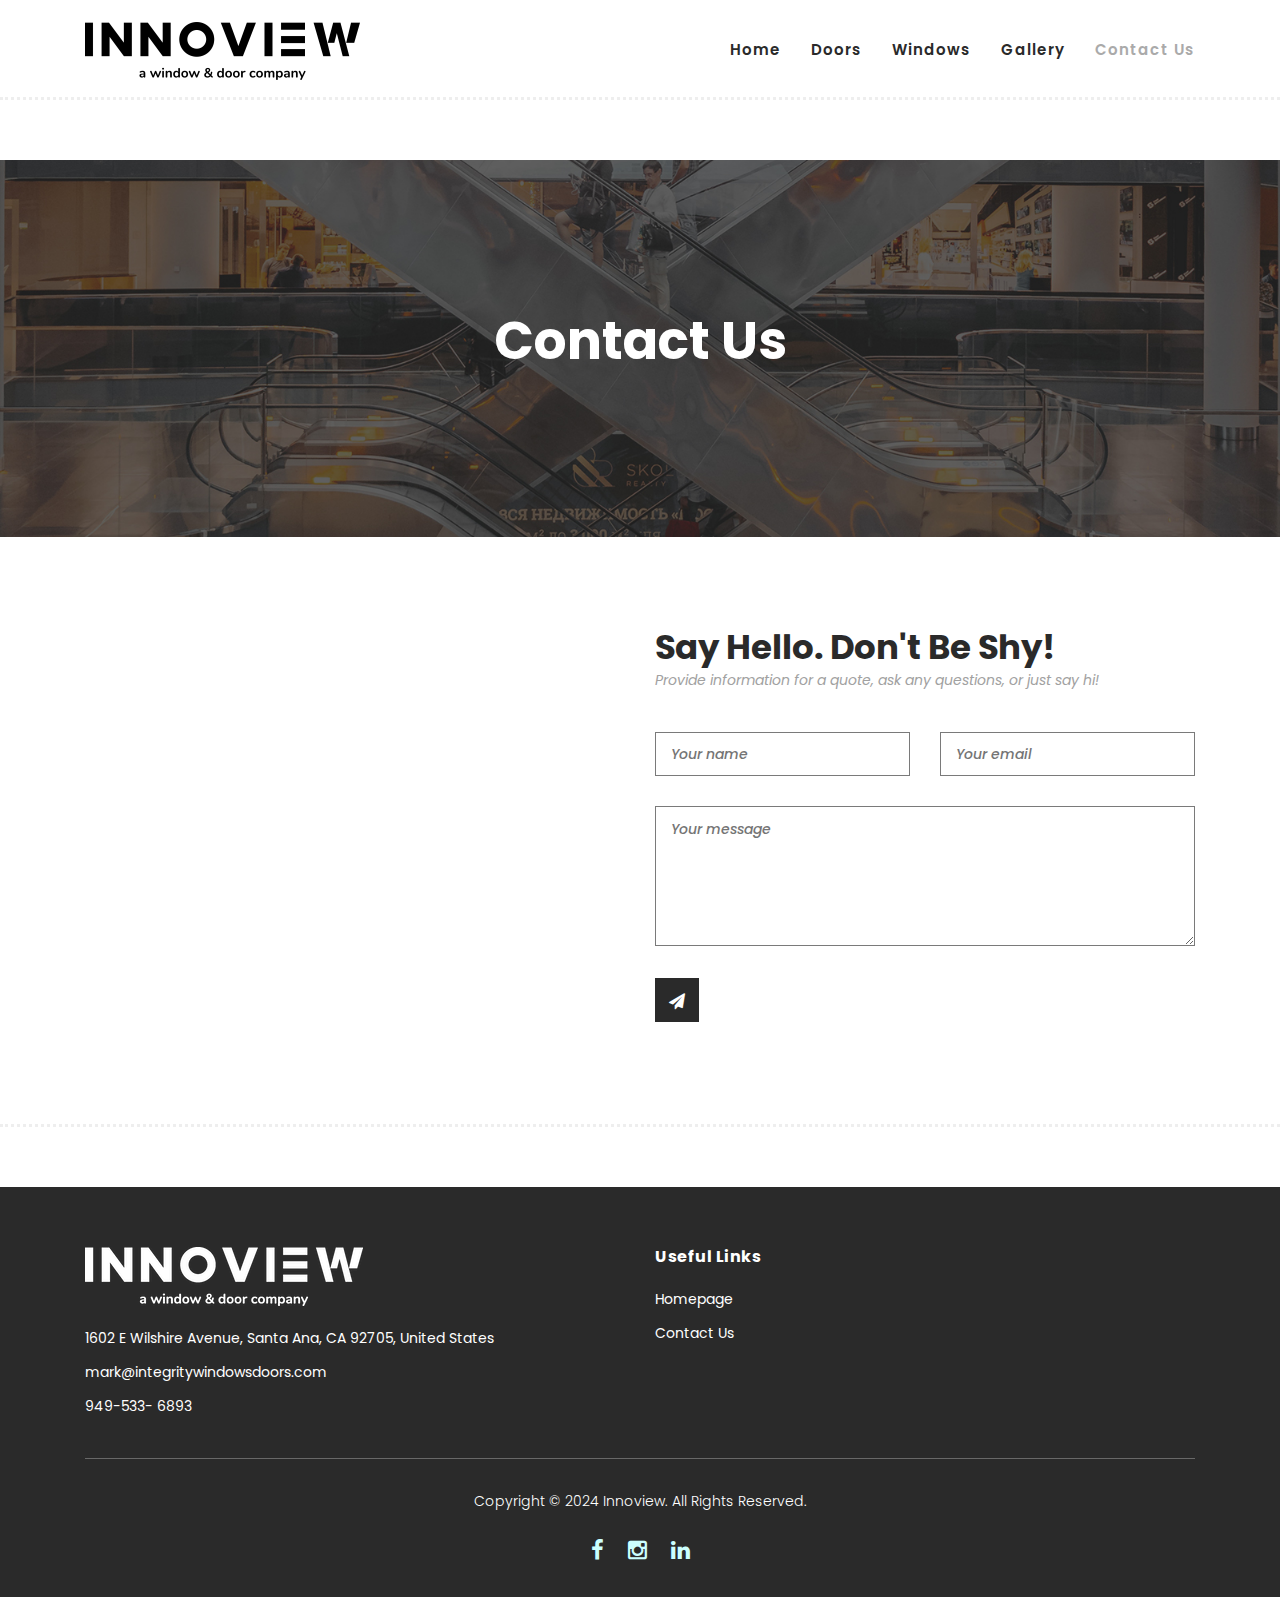
==== commit 1126f88f: "added products page, photos" ====
--- a/contact.html
+++ b/contact.html
@@ -60,6 +60,7 @@
                             <li class="scroll-to-section"><a href="index.html">Home</a></li>
                             <li class="scroll-to-section"><a href="index.html#men">Doors</a></li>
                             <li class="scroll-to-section"><a href="index.html#women">Windows</a></li>
+                            <li><a href="products.html">Gallery</a></li>
                             <li><a href="contact.html" class="active">Contact Us</a></li>
                         </ul>        
                         <a class='menu-trigger'>
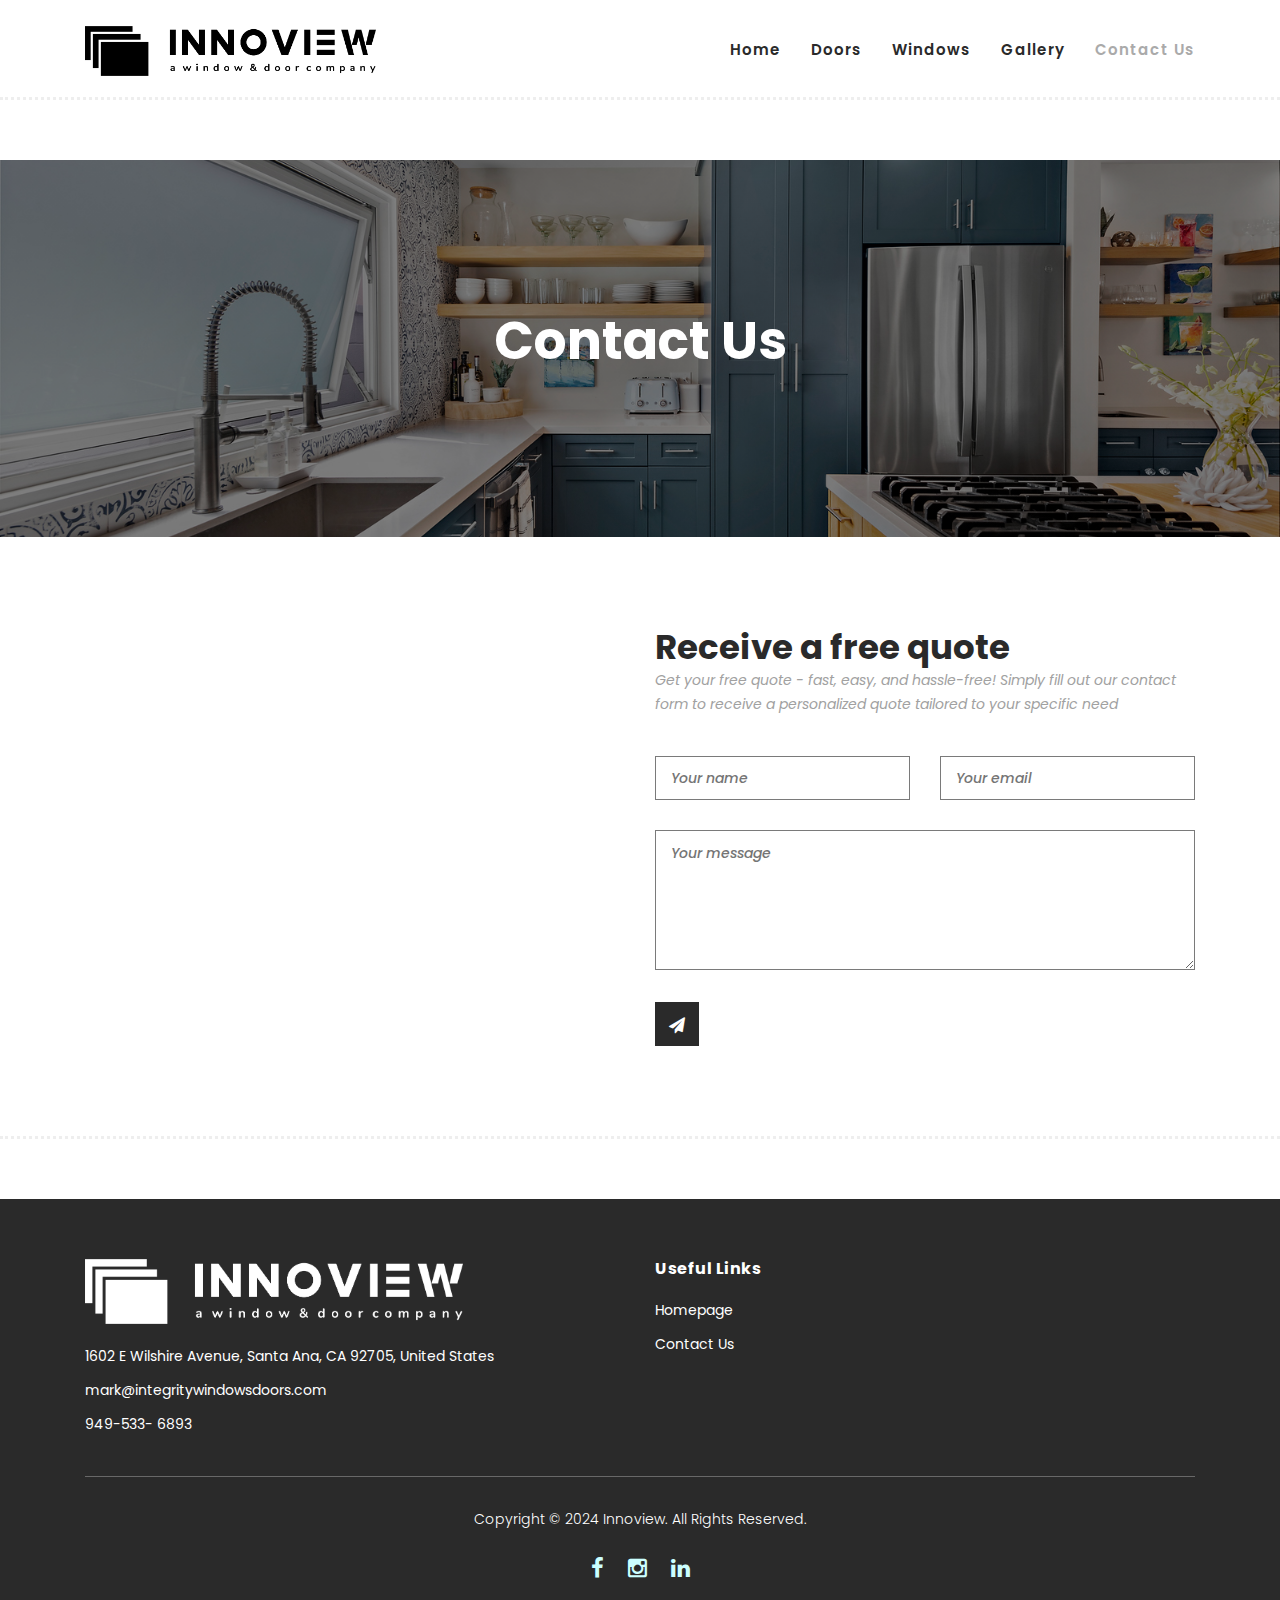
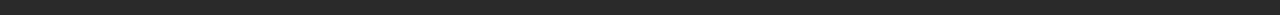
==== commit eb337403: "version ready" ====
--- a/contact.html
+++ b/contact.html
@@ -1,214 +1,207 @@
-<!DOCTYPE html>
-<html lang="en">
-
-  <head>
-
-    <meta charset="utf-8">
-    <meta name="viewport" content="width=device-width, initial-scale=1, shrink-to-fit=no">
-    <meta name="description" content="">
-    <meta name="author" content="">
-    <link href="https://fonts.googleapis.com/css?family=Poppins:100,200,300,400,500,600,700,800,900&display=swap" rel="stylesheet">
-
-    <title>Innoview</title>
-
-
-    <!-- Additional CSS Files -->
-    <link rel="stylesheet" type="text/css" href="assets/css/bootstrap.min.css">
-
-    <link rel="stylesheet" type="text/css" href="assets/css/font-awesome.css">
-
-    <link rel="stylesheet" href="assets/css/templatemo-hexashop.css">
-
-    <link rel="stylesheet" href="assets/css/owl-carousel.css">
-
-    <link rel="stylesheet" href="assets/css/lightbox.css">
-<!--
-
-TemplateMo 571 Hexashop
-
-https://templatemo.com/tm-571-hexashop
-
--->
-    </head>
-    
-    <body>
-    
-    <!-- ***** Preloader Start ***** -->
-    <div id="preloader">
-        <div class="jumper">
-            <div></div>
-            <div></div>
-            <div></div>
-        </div>
-    </div>  
-    <!-- ***** Preloader End ***** -->
-    
-    
-    <!-- ***** Header Area Start ***** -->
-    <header class="header-area header-sticky">
-        <div class="container">
-            <div class="row">
-                <div class="col-12">
-                    <nav class="main-nav">
-                        <!-- ***** Logo Start ***** -->
-                        <a href="index.html" class="logo">
-                            <img src="assets/images/logo1.png">
-                        </a>
-                        <!-- ***** Logo End ***** -->
-                        <!-- ***** Menu Start ***** -->
-                        <ul class="nav">
-                            <li class="scroll-to-section"><a href="index.html">Home</a></li>
-                            <li class="scroll-to-section"><a href="index.html#men">Doors</a></li>
-                            <li class="scroll-to-section"><a href="index.html#women">Windows</a></li>
-                            <li><a href="products.html">Gallery</a></li>
-                            <li><a href="contact.html" class="active">Contact Us</a></li>
-                        </ul>        
-                        <a class='menu-trigger'>
-                            <span>Menu</span>
-                        </a>
-                        <!-- ***** Menu End ***** -->
-                    </nav>
-                </div>
-            </div>
-        </div>
-    </header>
-    <!-- ***** Header Area End ***** -->
-
-    <!-- ***** Main Banner Area Start ***** -->
-    <div class="page-heading about-page-heading" id="top">
-        <div class="container">
-            <div class="row">
-                <div class="col-lg-12">
-                    <div class="inner-content">
-                        <h2>Contact Us</h2>
-                    </div>
-                </div>
-            </div>
-        </div>
-    </div>
-    <!-- ***** Main Banner Area End ***** -->
-
-    <!-- ***** Contact Area Starts ***** -->
-    <div class="contact-us">
-        <div class="container">
-            <div class="row">
-                <div class="col-lg-6">
-                    <div id="map">
-                        <iframe src="https://www.google.com/maps/embed?pb=!1m18!1m12!1m3!1d207.3837261328411!2d-117.84710943139405!3d33.73120564350819!2m3!1f0!2f0!3f0!3m2!1i1024!2i768!4f13.1!3m3!1m2!1s0x80dcd943b6dd4ddd%3A0x5380f25698f662b9!2s1602%20E%20Wilshire%20Ave!5e0!3m2!1sen!2sus!4v1730179321046!5m2!1sen!2sus" width="100%" height="400px" frameborder="0" style="border:0;" allowfullscreen></iframe>                    
-                    </div>
-                </div>
-                <div class="col-lg-6">
-                    <div class="section-heading">
-                        <h2>Say Hello. Don't Be Shy!</h2>
-                        <span>Provide information for a quote, ask any questions, or just say hi!</span>
-                    </div>
-                    <form id="contact" action="" method="post">
-                        <div class="row">
-                          <div class="col-lg-6">
-                            <fieldset>
-                              <input name="name" type="text" id="name" placeholder="Your name" required="">
-                            </fieldset>
-                          </div>
-                          <div class="col-lg-6">
-                            <fieldset>
-                              <input name="email" type="text" id="email" placeholder="Your email" required="">
-                            </fieldset>
-                          </div>
-                          <div class="col-lg-12">
-                            <fieldset>
-                              <textarea name="message" rows="6" id="message" placeholder="Your message" required=""></textarea>
-                            </fieldset>
-                          </div>
-                          <div class="col-lg-12">
-                            <fieldset>
-                              <button type="submit" id="form-submit" class="main-dark-button"><i class="fa fa-paper-plane"></i></button>
-                          </div>
-                        </div>
-                      </form>
-                </div>
-            </div>
-        </div>
-    </div>
-    <!-- ***** Contact Area Ends ***** -->
-
-    <!-- ***** Footer Start ***** -->
-    <footer>
-        <div class="container">
-            <div class="row">
-                <div class="col-lg-6">
-                    <div class="first-item">
-                        <div class="logo">
-                            <img src="assets/images/whitelogo.png" alt="hexashop ecommerce templatemo">
-                        </div>
-                        <ul>
-                            <li><a href="#">1602 E Wilshire Avenue, Santa Ana, CA 92705, United States</a></li>
-                            <li><a href="#">mark@integritywindowsdoors.com</a></li>
-                            <li><a href="#">949-533- 6893</a></li>
-                        </ul>
-                    </div>
-                </div>
-                <div class="col-lg-6">
-                    <h4>Useful Links</h4>
-                    <ul>
-                        <li><a href="#">Homepage</a></li>
-                        <li><a href="#">Contact Us</a></li>
-                    </ul>
-                </div>
-                <div class="col-lg-12">
-                    <div class="under-footer">
-                        <p>Copyright © 2024 Innoview. All Rights Reserved. 
-                        <ul>
-                            <li><a href="#"><i class="fa fa-facebook"></i></a></li>
-                            <li><a href="#"><i class="fa fa-instagram"></i></a></li>
-                            <li><a href="#"><i class="fa fa-linkedin"></i></a></li>
-                        </ul>
-                    </div>
-                </div>
-            </div>
-        </div>
-    </footer>
-    
-
-    <!-- jQuery -->
-    <script src="assets/js/jquery-2.1.0.min.js"></script>
-
-    <!-- Bootstrap -->
-    <script src="assets/js/popper.js"></script>
-    <script src="assets/js/bootstrap.min.js"></script>
-
-    <!-- Plugins -->
-    <script src="assets/js/owl-carousel.js"></script>
-    <script src="assets/js/accordions.js"></script>
-    <script src="assets/js/datepicker.js"></script>
-    <script src="assets/js/scrollreveal.min.js"></script>
-    <script src="assets/js/waypoints.min.js"></script>
-    <script src="assets/js/jquery.counterup.min.js"></script>
-    <script src="assets/js/imgfix.min.js"></script> 
-    <script src="assets/js/slick.js"></script> 
-    <script src="assets/js/lightbox.js"></script> 
-    <script src="assets/js/isotope.js"></script> 
-    
-    <!-- Global Init -->
-    <script src="assets/js/custom.js"></script>
-
-    <script>
-
-        $(function() {
-            var selectedClass = "";
-            $("p").click(function(){
-            selectedClass = $(this).attr("data-rel");
-            $("#portfolio").fadeTo(50, 0.1);
-                $("#portfolio div").not("."+selectedClass).fadeOut();
-            setTimeout(function() {
-              $("."+selectedClass).fadeIn();
-              $("#portfolio").fadeTo(50, 1);
-            }, 500);
-                
-            });
-        });
-
-    </script>
-
-  </body>
-
-</html>
+<!DOCTYPE html>
+<html lang="en">
+
+  <head>
+
+    <meta charset="utf-8">
+    <meta name="viewport" content="width=device-width, initial-scale=1, shrink-to-fit=no">
+    <meta name="description" content="">
+    <meta name="author" content="">
+    <link href="https://fonts.googleapis.com/css?family=Poppins:100,200,300,400,500,600,700,800,900&display=swap" rel="stylesheet">
+
+    <title>Innoview</title>
+
+
+    <!-- Additional CSS Files -->
+    <link rel="stylesheet" type="text/css" href="assets/css/bootstrap.min.css">
+
+    <link rel="stylesheet" type="text/css" href="assets/css/font-awesome.css">
+
+    <link rel="stylesheet" href="assets/css/templatemo-hexashop.css">
+
+    <link rel="stylesheet" href="assets/css/owl-carousel.css">
+
+    <link rel="stylesheet" href="assets/css/lightbox.css">
+    </head>
+    
+    <body>
+    
+    <!-- ***** Preloader Start ***** -->
+    <div id="preloader">
+        <div class="jumper">
+            <div></div>
+            <div></div>
+            <div></div>
+        </div>
+    </div>  
+    <!-- ***** Preloader End ***** -->
+    
+    
+    <!-- ***** Header Area Start ***** -->
+    <header class="header-area header-sticky">
+        <div class="container">
+            <div class="row">
+                <div class="col-12">
+                    <nav class="main-nav">
+                        <!-- ***** Logo Start ***** -->
+                        <a href="index.html" class="logo">
+                            <img src="assets/images/logo.png" style="max-height: 50px; width: auto;">
+                        </a>
+                        <!-- ***** Logo End ***** -->
+                        <!-- ***** Menu Start ***** -->
+                        <ul class="nav">
+                            <li><a href="index.html">Home</a></li>
+                            <li><a href="doors.html">Doors</a></li>
+                            <li><a href="windows.html">Windows</a></li>
+                            <li><a href="products.html">Gallery</a></li>
+                            <li><a href="contact.html" class="active">Contact Us</a></li>
+                        </ul>        
+                        <a class='menu-trigger'>
+                            <span>Menu</span>
+                        </a>
+                        <!-- ***** Menu End ***** -->
+                    </nav>
+                </div>
+            </div>
+        </div>
+    </header>
+    <!-- ***** Header Area End ***** -->
+
+    <!-- ***** Main Banner Area Start ***** -->
+    <div class="page-heading" id="top" style="background-image: linear-gradient(rgba(0, 0, 0, 0.5), rgba(0, 0, 0, 0.5)), url('assets/images/contactheading.jpg'); background-size: 100% auto; background-position: center; background-repeat: no-repeat;">
+        <div class="container">
+            <div class="row">
+                <div class="col-lg-12">
+                    <div class="inner-content">
+                        <h2>Contact Us</h2>
+                    </div>
+                </div>
+            </div>
+        </div>
+    </div>
+    <!-- ***** Main Banner Area End ***** -->
+
+    <!-- ***** Contact Area Starts ***** -->
+    <div class="contact-us">
+        <div class="container">
+            <div class="row">
+                <div class="col-lg-6">
+                    <div id="map">
+                        <iframe src="https://www.google.com/maps/embed?pb=!1m18!1m12!1m3!1d207.3837261328411!2d-117.84710943139405!3d33.73120564350819!2m3!1f0!2f0!3f0!3m2!1i1024!2i768!4f13.1!3m3!1m2!1s0x80dcd943b6dd4ddd%3A0x5380f25698f662b9!2s1602%20E%20Wilshire%20Ave!5e0!3m2!1sen!2sus!4v1730179321046!5m2!1sen!2sus" width="100%" height="400px" frameborder="0" style="border:0;" allowfullscreen></iframe>                    
+                    </div>
+                </div>
+                <div class="col-lg-6">
+                    <div class="section-heading">
+                        <h2>Receive a free quote</h2>
+                        <span>Get your free quote - fast, easy, and hassle-free! Simply fill out our contact form to receive a personalized quote tailored to your specific need</span>
+                    </div>
+                    <form id="contact" action="" method="post">
+                        <div class="row">
+                          <div class="col-lg-6">
+                            <fieldset>
+                              <input name="name" type="text" id="name" placeholder="Your name" required="">
+                            </fieldset>
+                          </div>
+                          <div class="col-lg-6">
+                            <fieldset>
+                              <input name="email" type="text" id="email" placeholder="Your email" required="">
+                            </fieldset>
+                          </div>
+                          <div class="col-lg-12">
+                            <fieldset>
+                              <textarea name="message" rows="6" id="message" placeholder="Your message" required=""></textarea>
+                            </fieldset>
+                          </div>
+                          <div class="col-lg-12">
+                            <fieldset>
+                              <button type="submit" id="form-submit" class="main-dark-button"><i class="fa fa-paper-plane"></i></button>
+                          </div>
+                        </div>
+                      </form>
+                </div>
+            </div>
+        </div>
+    </div>
+    <!-- ***** Contact Area Ends ***** -->
+
+    <!-- ***** Footer Start ***** -->
+    <footer>
+        <div class="container">
+            <div class="row">
+                <div class="col-lg-6">
+                    <div class="first-item">
+                        <div class="logo">
+                            <img src="assets/images/logofooter.png" style="max-height: 65px; width: auto;">
+                        </div>
+                        <ul>
+                            <li><a href="#">1602 E Wilshire Avenue, Santa Ana, CA 92705, United States</a></li>
+                            <li><a href="#">mark@integritywindowsdoors.com</a></li>
+                            <li><a href="#">949-533- 6893</a></li>
+                        </ul>
+                    </div>
+                </div>
+                <div class="col-lg-6">
+                    <h4>Useful Links</h4>
+                    <ul>
+                        <li><a href="#">Homepage</a></li>
+                        <li><a href="#">Contact Us</a></li>
+                    </ul>
+                </div>
+                <div class="col-lg-12">
+                    <div class="under-footer">
+                        <p>Copyright © 2024 Innoview. All Rights Reserved. 
+                        <ul>
+                            <li><a href="#"><i class="fa fa-facebook"></i></a></li>
+                            <li><a href="#"><i class="fa fa-instagram"></i></a></li>
+                            <li><a href="#"><i class="fa fa-linkedin"></i></a></li>
+                        </ul>
+                    </div>
+                </div>
+            </div>
+        </div>
+    </footer>
+    
+
+    <!-- jQuery -->
+    <script src="assets/js/jquery-2.1.0.min.js"></script>
+
+    <!-- Bootstrap -->
+    <script src="assets/js/popper.js"></script>
+    <script src="assets/js/bootstrap.min.js"></script>
+
+    <!-- Plugins -->
+    <script src="assets/js/owl-carousel.js"></script>
+    <script src="assets/js/accordions.js"></script>
+    <script src="assets/js/datepicker.js"></script>
+    <script src="assets/js/scrollreveal.min.js"></script>
+    <script src="assets/js/waypoints.min.js"></script>
+    <script src="assets/js/jquery.counterup.min.js"></script>
+    <script src="assets/js/imgfix.min.js"></script> 
+    <script src="assets/js/slick.js"></script> 
+    <script src="assets/js/lightbox.js"></script> 
+    <script src="assets/js/isotope.js"></script> 
+    
+    <!-- Global Init -->
+    <script src="assets/js/custom.js"></script>
+
+    <script>
+
+        $(function() {
+            var selectedClass = "";
+            $("p").click(function(){
+            selectedClass = $(this).attr("data-rel");
+            $("#portfolio").fadeTo(50, 0.1);
+                $("#portfolio div").not("."+selectedClass).fadeOut();
+            setTimeout(function() {
+              $("."+selectedClass).fadeIn();
+              $("#portfolio").fadeTo(50, 1);
+            }, 500);
+                
+            });
+        });
+
+    </script>
+
+  </body>
+
+</html>
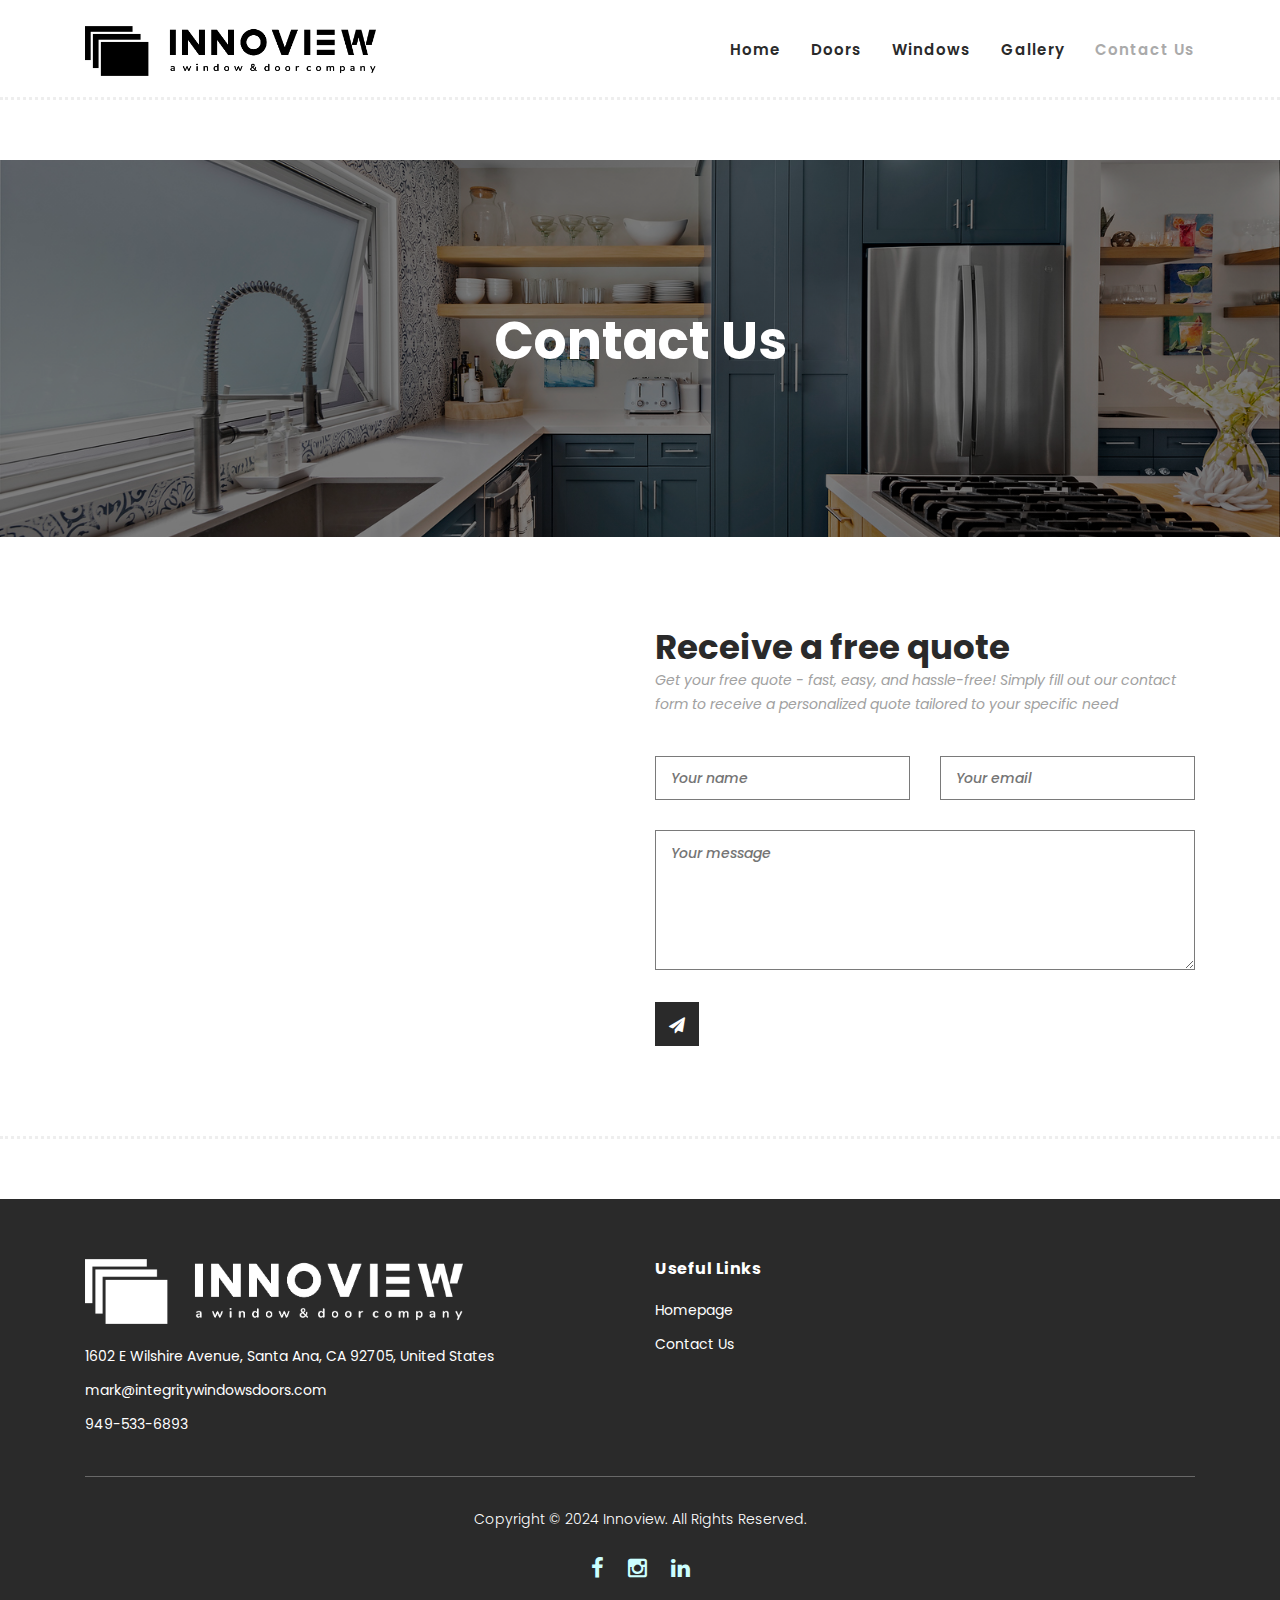
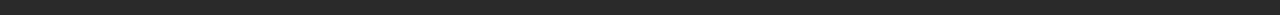
==== commit 86301b0d: "updated windows and home explore section" ====
--- a/contact.html
+++ b/contact.html
@@ -136,7 +136,7 @@
                         <ul>
                             <li><a href="#">1602 E Wilshire Avenue, Santa Ana, CA 92705, United States</a></li>
                             <li><a href="#">mark@integritywindowsdoors.com</a></li>
-                            <li><a href="#">949-533- 6893</a></li>
+                            <li><a href="#">949-533-6893</a></li>
                         </ul>
                     </div>
                 </div>
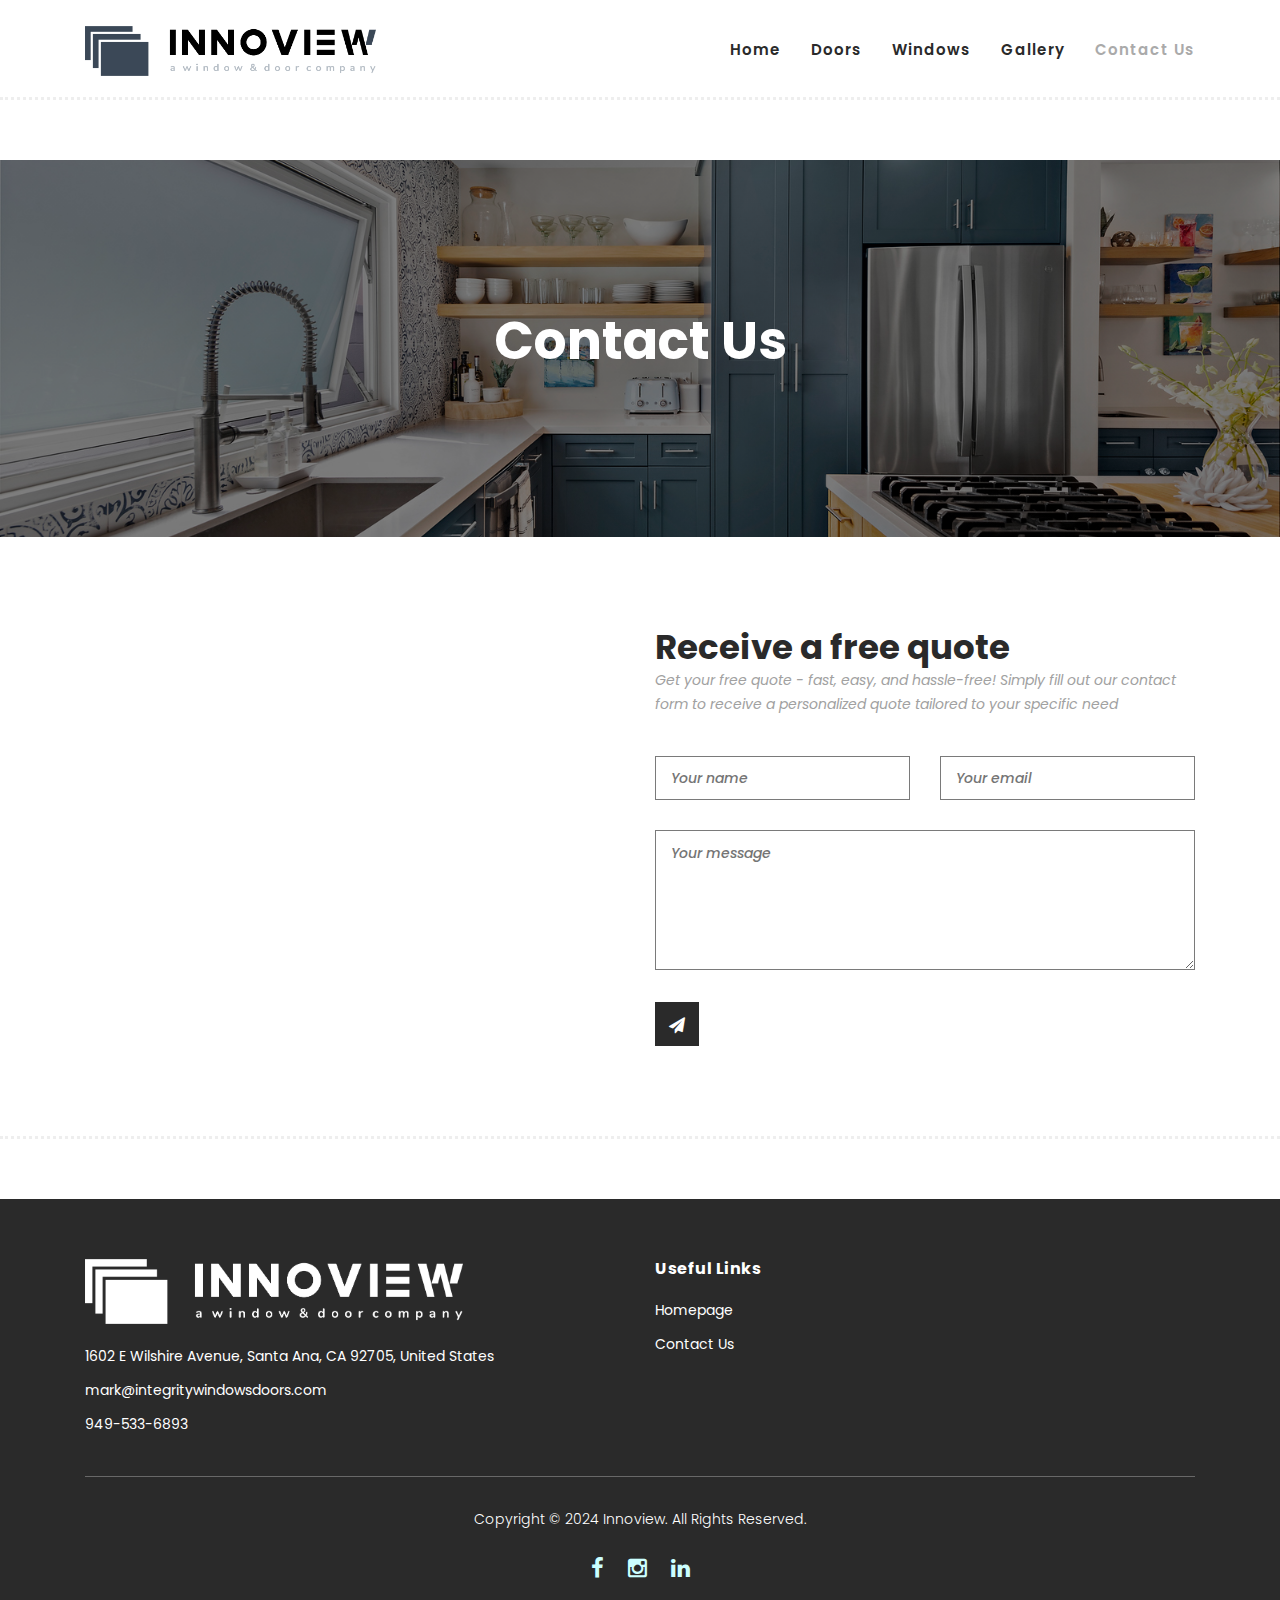
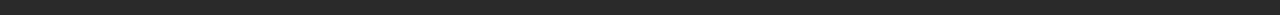
==== commit 864c57b8: "changed logo and renamed stacker door to multislide door" ====
--- a/contact.html
+++ b/contact.html
@@ -45,7 +45,7 @@
                     <nav class="main-nav">
                         <!-- ***** Logo Start ***** -->
                         <a href="index.html" class="logo">
-                            <img src="assets/images/logo.png" style="max-height: 50px; width: auto;">
+                            <img src="assets/images/logo2.png" style="max-height: 50px; width: auto;">
                         </a>
                         <!-- ***** Logo End ***** -->
                         <!-- ***** Menu Start ***** -->
--- a/assets/css/templatemo-hexashop.css
+++ b/assets/css/templatemo-hexashop.css
@@ -1324,7 +1324,7 @@
 
 #explore .leather,
 #explore .types {
-  min-height: 255px;
+  min-height: 200px;
   background-color: #f8f8f8;
   text-align: center;
   width: 100%;
@@ -1335,7 +1335,7 @@
   font-size: 24px;
   font-weight: 700;
   color: #2a2a2a;
-  padding-top: 90px;
+  padding-top: 65px;
   margin-bottom: 5px;
 }
 
